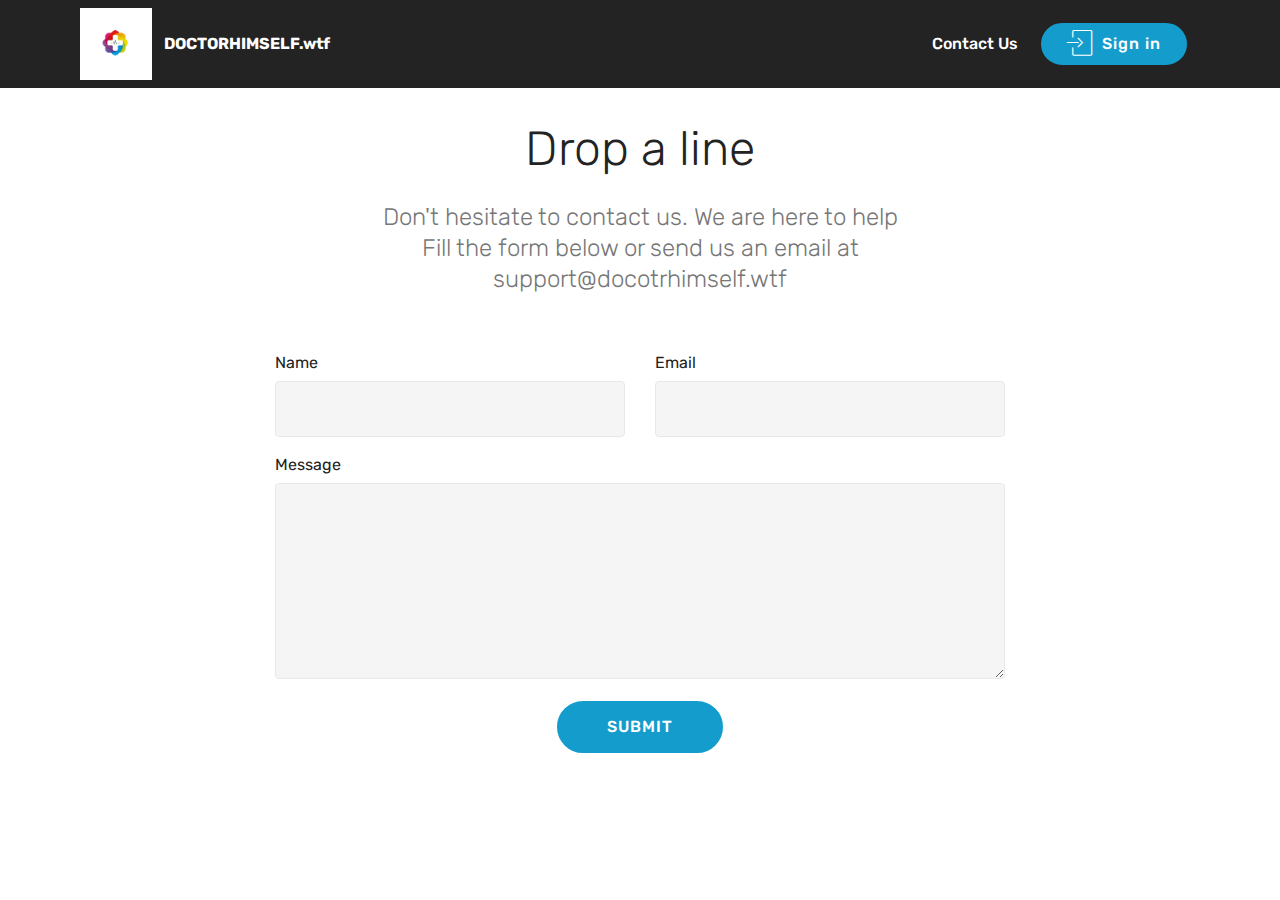
==== contact.html @ db4669ca "upload" ====
<!DOCTYPE html>
<html  >
<head>
  <!-- Site made with Mobirise Website Builder v4.12.3, https://mobirise.com -->
  <meta charset="UTF-8">
  <meta http-equiv="X-UA-Compatible" content="IE=edge">
  <meta name="generator" content="Mobirise v4.12.3, mobirise.com">
  <meta name="viewport" content="width=device-width, initial-scale=1, minimum-scale=1">
  <link rel="shortcut icon" href="assets/images/0.me-logo-188x188.png" type="image/x-icon">
  <meta name="description" content="Web Site Builder Description">
  
  
  <title>Contact</title>
  <link rel="stylesheet" href="assets/web/assets/mobirise-icons/mobirise-icons.css">
  <link rel="stylesheet" href="assets/bootstrap/css/bootstrap.min.css">
  <link rel="stylesheet" href="assets/bootstrap/css/bootstrap-grid.min.css">
  <link rel="stylesheet" href="assets/bootstrap/css/bootstrap-reboot.min.css">
  <link rel="stylesheet" href="assets/dropdown/css/style.css">
  <link rel="stylesheet" href="assets/tether/tether.min.css">
  <link rel="stylesheet" href="assets/animatecss/animate.min.css">
  <link rel="stylesheet" href="assets/theme/css/style.css">
  <link rel="preload" as="style" href="assets/mobirise/css/mbr-additional.css"><link rel="stylesheet" href="assets/mobirise/css/mbr-additional.css" type="text/css">
  
  
  
</head>
<body>
  <section class="menu cid-qTkzRZLJNu" once="menu" id="menu1-6">

    

    <nav class="navbar navbar-expand beta-menu navbar-dropdown align-items-center navbar-toggleable-sm">
        <button class="navbar-toggler navbar-toggler-right" type="button" data-toggle="collapse" data-target="#navbarSupportedContent" aria-controls="navbarSupportedContent" aria-expanded="false" aria-label="Toggle navigation">
            <div class="hamburger">
                <span></span>
                <span></span>
                <span></span>
                <span></span>
            </div>
        </button>
        <div class="menu-logo">
            <div class="navbar-brand">
                <span class="navbar-logo">
                    <a href="index.html">
                         <img src="assets/images/0.me-logo-188x188.png" alt="" title="" style="height: 4.5rem;">
                    </a>
                </span>
                <span class="navbar-caption-wrap"><a class="navbar-caption text-white display-4" href="index.html">
                        DOCTORHIMSELF.wtf</a></span>
            </div>
        </div>
        <div class="collapse navbar-collapse" id="navbarSupportedContent">
            <ul class="navbar-nav nav-dropdown" data-app-modern-menu="true"><li class="nav-item">
                    <a class="nav-link link text-white display-4" href="contact.html" target="_blank">Contact Us</a>
                </li></ul>
            <div class="navbar-buttons mbr-section-btn"><a class="btn btn-sm btn-primary display-7" href="http://mail.doctorhimself.wtf" target="_blank"><span class="mbri-login mbr-iconfont mbr-iconfont-btn"></span>Sign in</a></div>
        </div>
    </nav>
</section>

<section class="engine"><a href="https://mobirise.info/r">free bootstrap templates</a></section><section class="mbr-section form1 cid-rfLN5MTn4x" id="form1-7">

    

    
    <div class="container">
        <div class="row justify-content-center">
            <div class="title col-12 col-lg-8">
                <h2 class="mbr-section-title align-center pb-3 mbr-fonts-style display-2">
                    Drop a line</h2>
                <h3 class="mbr-section-subtitle align-center mbr-light pb-3 mbr-fonts-style display-5">
                    Don't hesitate to contact us. We are here to help<br>Fill the form below or send us an email at support@docotrhimself.wtf</h3>
            </div>
        </div>
    </div>
    <div class="container">
        <div class="row justify-content-center">
            <div class="media-container-column col-lg-8" data-form-type="formoid">
                    <div data-form-alert="" hidden="">Your response has been submitted! We will get back to you as soon as possible. Have a great day!</div>
            
                    <form class="mbr-form" action="https://mobirise.com/" method="post" data-form-title="Mobirise Form"><input type="hidden" name="email" data-form-email="true" value="SxWCDP7kG/pnO0+tpT8p3TmHRAelnTK51ZdAbaih7gwpYfBdh/krs+leaK36vwEU6oJsCHlXmWkEyI6C4HdfKXVBhu6JH/6H2hQd+N/5J4PezQnF7KR+9cIFzoQDZ+JB">
                        <div class="row row-sm-offset">
                            <div class="col-md-4 multi-horizontal" data-for="name">
                                <div class="form-group">
                                    <label class="form-control-label mbr-fonts-style display-7" for="name-form1-7">Name</label>
                                    <input type="text" class="form-control" name="name" data-form-field="Name" required="" id="name-form1-7">
                                </div>
                            </div>
                            <div class="col-md-4 multi-horizontal" data-for="email">
                                <div class="form-group">
                                    <label class="form-control-label mbr-fonts-style display-7" for="email-form1-7">Email</label>
                                    <input type="email" class="form-control" name="email" data-form-field="Email" required="" id="email-form1-7">
                                </div>
                            </div>
                            
                        </div>
                        <div class="form-group" data-for="message">
                            <label class="form-control-label mbr-fonts-style display-7" for="message-form1-7">Message</label>
                            <textarea type="text" class="form-control" name="message" rows="7" data-form-field="Message" id="message-form1-7"></textarea>
                        </div>
            
                        <span class="input-group-btn"><button href="" type="submit" class="btn btn-primary btn-form display-4">SUBMIT</button></span>
                    </form>
            </div>
        </div>
    </div>
</section>


  <script src="assets/web/assets/jquery/jquery.min.js"></script>
  <script src="assets/popper/popper.min.js"></script>
  <script src="assets/bootstrap/js/bootstrap.min.js"></script>
  <script src="assets/dropdown/js/nav-dropdown.js"></script>
  <script src="assets/dropdown/js/navbar-dropdown.js"></script>
  <script src="assets/smoothscroll/smooth-scroll.js"></script>
  <script src="assets/tether/tether.min.js"></script>
  <script src="assets/touchswipe/jquery.touch-swipe.min.js"></script>
  <script src="assets/viewportchecker/jquery.viewportchecker.js"></script>
  <script src="assets/theme/js/script.js"></script>
  <script src="assets/formoid/formoid.min.js"></script>
  
  
 <div id="scrollToTop" class="scrollToTop mbr-arrow-up"><a style="text-align: center;"><i class="mbr-arrow-up-icon mbr-arrow-up-icon-cm cm-icon cm-icon-smallarrow-up"></i></a></div>
    <input name="animation" type="hidden">
  </body>
</html>
---- assets/web/assets/mobirise-icons/mobirise-icons.css ----
@font-face {
  font-family: 'MobiriseIcons';
  src:  url('mobirise-icons.eot?spat4u');
  src:  url('mobirise-icons.eot?spat4u#iefix') format('embedded-opentype'),
    url('mobirise-icons.ttf?spat4u') format('truetype'),
    url('mobirise-icons.woff?spat4u') format('woff'),
    url('mobirise-icons.svg?spat4u#MobiriseIcons') format('svg');
  font-weight: normal;
  font-style: normal;
  font-display: swap;
}

[class^="mbri-"], [class*=" mbri-"] {
  /* use !important to prevent issues with browser extensions that change fonts */
  font-family: MobiriseIcons !important;
  speak: none;
  font-style: normal;
  font-weight: normal;
  font-variant: normal;
  text-transform: none;
  line-height: 1;

  /* Better Font Rendering =========== */
  -webkit-font-smoothing: antialiased;
  -moz-osx-font-smoothing: grayscale;
}

.mbri-add-submenu:before {
  content: "\e900";
}
.mbri-alert:before {
  content: "\e901";
}
.mbri-align-center:before {
  content: "\e902";
}
.mbri-align-justify:before {
  content: "\e903";
}
.mbri-align-left:before {
  content: "\e904";
}
.mbri-align-right:before {
  content: "\e905";
}
.mbri-android:before {
  content: "\e906";
}
.mbri-apple:before {
  content: "\e907";
}
.mbri-arrow-down:before {
  content: "\e908";
}
.mbri-arrow-next:before {
  content: "\e909";
}
.mbri-arrow-prev:before {
  content: "\e90a";
}
.mbri-arrow-up:before {
  content: "\e90b";
}
.mbri-bold:before {
  content: "\e90c";
}
.mbri-bookmark:before {
  content: "\e90d";
}
.mbri-bootstrap:before {
  content: "\e90e";
}
.mbri-briefcase:before {
  content: "\e90f";
}
.mbri-browse:before {
  content: "\e910";
}
.mbri-bulleted-list:before {
  content: "\e911";
}
.mbri-calendar:before {
  content: "\e912";
}
.mbri-camera:before {
  content: "\e913";
}
.mbri-cart-add:before {
  content: "\e914";
}
.mbri-cart-full:before {
  content: "\e915";
}
.mbri-cash:before {
  content: "\e916";
}
.mbri-change-style:before {
  content: "\e917";
}
.mbri-chat:before {
  content: "\e918";
}
.mbri-clock:before {
  content: "\e919";
}
.mbri-close:before {
  content: "\e91a";
}
.mbri-cloud:before {
  content: "\e91b";
}
.mbri-code:before {
  content: "\e91c";
}
.mbri-contact-form:before {
  content: "\e91d";
}
.mbri-credit-card:before {
  content: "\e91e";
}
.mbri-cursor-click:before {
  content: "\e91f";
}
.mbri-cust-feedback:before {
  content: "\e920";
}
.mbri-database:before {
  content: "\e921";
}
.mbri-delivery:before {
  content: "\e922";
}
.mbri-desktop:before {
  content: "\e923";
}
.mbri-devices:before {
  content: "\e924";
}
.mbri-down:before {
  content: "\e925";
}
.mbri-download:before {
  content: "\e989";
}
.mbri-drag-n-drop:before {
  content: "\e927";
}
.mbri-drag-n-drop2:before {
  content: "\e928";
}
.mbri-edit:before {
  content: "\e929";
}
.mbri-edit2:before {
  content: "\e92a";
}
.mbri-error:before {
  content: "\e92b";
}
.mbri-extension:before {
  content: "\e92c";
}
.mbri-features:before {
  content: "\e92d";
}
.mbri-file:before {
  content: "\e92e";
}
.mbri-flag:before {
  content: "\e92f";
}
.mbri-folder:before {
  content: "\e930";
}
.mbri-gift:before {
  content: "\e931";
}
.mbri-github:before {
  content: "\e932";
}
.mbri-globe:before {
  content: "\e933";
}
.mbri-globe-2:before {
  content: "\e934";
}
.mbri-growing-chart:before {
  content: "\e935";
}
.mbri-hearth:before {
  content: "\e936";
}
.mbri-help:before {
  content: "\e937";
}
.mbri-home:before {
  content: "\e938";
}
.mbri-hot-cup:before {
  content: "\e939";
}
.mbri-idea:before {
  content: "\e93a";
}
.mbri-image-gallery:before {
  content: "\e93b";
}
.mbri-image-slider:before {
  content: "\e93c";
}
.mbri-info:before {
  content: "\e93d";
}
.mbri-italic:before {
  content: "\e93e";
}
.mbri-key:before {
  content: "\e93f";
}
.mbri-laptop:before {
  content: "\e940";
}
.mbri-layers:before {
  content: "\e941";
}
.mbri-left-right:before {
  content: "\e942";
}
.mbri-left:before {
  content: "\e943";
}
.mbri-letter:before {
  content: "\e944";
}
.mbri-like:before {
  content: "\e945";
}
.mbri-link:before {
  content: "\e946";
}
.mbri-lock:before {
  content: "\e947";
}
.mbri-login:before {
  content: "\e948";
}
.mbri-logout:before {
  content: "\e949";
}
.mbri-magic-stick:before {
  content: "\e94a";
}
.mbri-map-pin:before {
  content: "\e94b";
}
.mbri-menu:before {
  content: "\e94c";
}
.mbri-mobile:before {
  content: "\e94d";
}
.mbri-mobile2:before {
  content: "\e94e";
}
.mbri-mobirise:before {
  content: "\e94f";
}
.mbri-more-horizontal:before {
  content: "\e950";
}
.mbri-more-vertical:before {
  content: "\e951";
}
.mbri-music:before {
  content: "\e952";
}
.mbri-new-file:before {
  content: "\e953";
}
.mbri-numbered-list:before {
  content: "\e954";
}
.mbri-opened-folder:before {
  content: "\e955";
}
.mbri-pages:before {
  content: "\e956";
}
.mbri-paper-plane:before {
  content: "\e957";
}
.mbri-paperclip:before {
  content: "\e958";
}
.mbri-photo:before {
  content: "\e959";
}
.mbri-photos:before {
  content: "\e95a";
}
.mbri-pin:before {
  content: "\e95b";
}
.mbri-play:before {
  content: "\e95c";
}
.mbri-plus:before {
  content: "\e95d";
}
.mbri-preview:before {
  content: "\e95e";
}
.mbri-print:before {
  content: "\e95f";
}
.mbri-protect:before {
  content: "\e960";
}
.mbri-question:before {
  content: "\e961";
}
.mbri-quote-left:before {
  content: "\e962";
}
.mbri-quote-right:before {
  content: "\e963";
}
.mbri-refresh:before {
  content: "\e964";
}
.mbri-responsive:before {
  content: "\e965";
}
.mbri-right:before {
  content: "\e966";
}
.mbri-rocket:before {
  content: "\e967";
}
.mbri-sad-face:before {
  content: "\e968";
}
.mbri-sale:before {
  content: "\e969";
}
.mbri-save:before {
  content: "\e96a";
}
.mbri-search:before {
  content: "\e96b";
}
.mbri-setting:before {
  content: "\e96c";
}
.mbri-setting2:before {
  content: "\e96d";
}
.mbri-setting3:before {
  content: "\e96e";
}
.mbri-share:before {
  content: "\e96f";
}
.mbri-shopping-bag:before {
  content: "\e970";
}
.mbri-shopping-basket:before {
  content: "\e971";
}
.mbri-shopping-cart:before {
  content: "\e972";
}
.mbri-sites:before {
  content: "\e973";
}
.mbri-smile-face:before {
  content: "\e974";
}
.mbri-speed:before {
  content: "\e975";
}
.mbri-star:before {
  content: "\e976";
}
.mbri-success:before {
  content: "\e977";
}
.mbri-sun:before {
  content: "\e978";
}
.mbri-sun2:before {
  content: "\e979";
}
.mbri-tablet:before {
  content: "\e97a";
}
.mbri-tablet-vertical:before {
  content: "\e97b";
}
.mbri-target:before {
  content: "\e97c";
}
.mbri-timer:before {
  content: "\e97d";
}
.mbri-to-ftp:before {
  content: "\e97e";
}
.mbri-to-local-drive:before {
  content: "\e97f";
}
.mbri-touch-swipe:before {
  content: "\e980";
}
.mbri-touch:before {
  content: "\e981";
}
.mbri-trash:before {
  content: "\e982";
}
.mbri-underline:before {
  content: "\e983";
}
.mbri-unlink:before {
  content: "\e984";
}
.mbri-unlock:before {
  content: "\e985";
}
.mbri-up-down:before {
  content: "\e986";
}
.mbri-up:before {
  content: "\e987";
}
.mbri-update:before {
  content: "\e988";
}
.mbri-upload:before {
 content: "\e926"; 
}
.mbri-user:before {
  content: "\e98a";
}
.mbri-user2:before {
  content: "\e98b";
}
.mbri-users:before {
  content: "\e98c";
}
.mbri-video:before {
  content: "\e98d";
}
.mbri-video-play:before {
  content: "\e98e";
}
.mbri-watch:before {
  content: "\e98f";
}
.mbri-website-theme:before {
  content: "\e990";
}
.mbri-wifi:before {
  content: "\e991";
}
.mbri-windows:before {
  content: "\e992";
}
.mbri-zoom-out:before {
  content: "\e993";
}
.mbri-redo:before {
  content: "\e994";
}
.mbri-undo:before {
  content: "\e995";
}
---- assets/dropdown/css/style.css ----
.navbar-dropdown {
  left: 0;
  padding: 0;
  position: absolute;
  right: 0;
  top: 0;
  transition: all 0.45s ease;
  z-index: 1030;
  background: #282828; }
  .navbar-dropdown .navbar-logo {
    margin-right: 0.8rem;
    transition: margin 0.3s ease-in-out;
    vertical-align: middle; }
    .navbar-dropdown .navbar-logo img {
      height: 3.125rem;
      transition: all 0.3s ease-in-out; }
    .navbar-dropdown .navbar-logo.mbr-iconfont {
      font-size: 3.125rem;
      line-height: 3.125rem; }
  .navbar-dropdown .navbar-caption {
    font-weight: 700;
    white-space: normal;
    vertical-align: -4px;
    line-height: 3.125rem !important; }
    .navbar-dropdown .navbar-caption, .navbar-dropdown .navbar-caption:hover {
      color: inherit;
      text-decoration: none; }
  .navbar-dropdown .mbr-iconfont + .navbar-caption {
    vertical-align: -1px; }
  .navbar-dropdown.navbar-fixed-top {
    position: fixed; }
  .navbar-dropdown .navbar-brand span {
    vertical-align: -4px; }
  .navbar-dropdown.bg-color.transparent {
    background: none; }
  .navbar-dropdown.navbar-short .navbar-brand {
    padding: 0.625rem 0; }
    .navbar-dropdown.navbar-short .navbar-brand span {
      vertical-align: -1px; }
  .navbar-dropdown.navbar-short .navbar-caption {
    line-height: 2.375rem !important;
    vertical-align: -2px; }
  .navbar-dropdown.navbar-short .navbar-logo {
    margin-right: 0.5rem; }
    .navbar-dropdown.navbar-short .navbar-logo img {
      height: 2.375rem; }
    .navbar-dropdown.navbar-short .navbar-logo.mbr-iconfont {
      font-size: 2.375rem;
      line-height: 2.375rem; }
  .navbar-dropdown.navbar-short .mbr-table-cell {
    height: 3.625rem; }
  .navbar-dropdown .navbar-close {
    left: 0.6875rem;
    position: fixed;
    top: 0.75rem;
    z-index: 1000; }
  .navbar-dropdown .hamburger-icon {
    content: "";
    display: inline-block;
    vertical-align: middle;
    width: 16px;
    -webkit-box-shadow: 0 -6px 0 1px #282828,0 0 0 1px #282828,0 6px 0 1px #282828;
    -moz-box-shadow: 0 -6px 0 1px #282828,0 0 0 1px #282828,0 6px 0 1px #282828;
    box-shadow: 0 -6px 0 1px #282828,0 0 0 1px #282828,0 6px 0 1px #282828; }

.dropdown-menu .dropdown-toggle[data-toggle="dropdown-submenu"]::after {
  border-bottom: 0.35em solid transparent;
  border-left: 0.35em solid;
  border-right: 0;
  border-top: 0.35em solid transparent;
  margin-left: 0.3rem; }

.dropdown-menu .dropdown-item:focus {
  outline: 0; }

.nav-dropdown {
  font-size: 0.75rem;
  font-weight: 500;
  height: auto !important; }
  .nav-dropdown .nav-btn {
    padding-left: 1rem; }
  .nav-dropdown .link {
    margin: .667em 1.667em;
    font-weight: 500;
    padding: 0;
    transition: color .2s ease-in-out; }
    .nav-dropdown .link.dropdown-toggle {
      margin-right: 2.583em; }
      .nav-dropdown .link.dropdown-toggle::after {
        margin-left: .25rem;
        border-top: 0.35em solid;
        border-right: 0.35em solid transparent;
        border-left: 0.35em solid transparent;
        border-bottom: 0; }
      .nav-dropdown .link.dropdown-toggle[aria-expanded="true"] {
        margin: 0;
        padding: 0.667em 3.263em  0.667em 1.667em; }
  .nav-dropdown .link::after,
  .nav-dropdown .dropdown-item::after {
    color: inherit; }
  .nav-dropdown .btn {
    font-size: 0.75rem;
    font-weight: 700;
    letter-spacing: 0;
    margin-bottom: 0;
    padding-left: 1.25rem;
    padding-right: 1.25rem; }
  .nav-dropdown .dropdown-menu {
    border-radius: 0;
    border: 0;
    left: 0;
    margin: 0;
    padding-bottom: 1.25rem;
    padding-top: 1.25rem;
    position: relative; }
  .nav-dropdown .dropdown-submenu {
    margin-left: 0.125rem;
    top: 0; }
  .nav-dropdown .dropdown-item {
    font-weight: 500;
    line-height: 2;
    padding: 0.3846em 4.615em 0.3846em 1.5385em;
    position: relative;
    transition: color .2s ease-in-out, background-color .2s ease-in-out; }
    .nav-dropdown .dropdown-item::after {
      margin-top: -0.3077em;
      position: absolute;
      right: 1.1538em;
      top: 50%; }
    .nav-dropdown .dropdown-item:focus, .nav-dropdown .dropdown-item:hover {
      background: none; }

@media (max-width: 767px) {
  .nav-dropdown.navbar-toggleable-sm {
    bottom: 0;
    display: none;
    left: 0;
    overflow-x: hidden;
    position: fixed;
    top: 0;
    transform: translateX(-100%);
    -ms-transform: translateX(-100%);
    -webkit-transform: translateX(-100%);
    width: 18.75rem;
    z-index: 999; } }
.nav-dropdown.navbar-toggleable-xl {
  bottom: 0;
  display: none;
  left: 0;
  overflow-x: hidden;
  position: fixed;
  top: 0;
  transform: translateX(-100%);
  -ms-transform: translateX(-100%);
  -webkit-transform: translateX(-100%);
  width: 18.75rem;
  z-index: 999; }

.nav-dropdown-sm {
  display: block !important;
  overflow-x: hidden;
  overflow: auto;
  padding-top: 3.875rem; }
  .nav-dropdown-sm::after {
    content: "";
    display: block;
    height: 3rem;
    width: 100%; }
  .nav-dropdown-sm.collapse.in ~ .navbar-close {
    display: block !important; }
  .nav-dropdown-sm.collapsing, .nav-dropdown-sm.collapse.in {
    transform: translateX(0);
    -ms-transform: translateX(0);
    -webkit-transform: translateX(0);
    transition: all 0.25s ease-out;
    -webkit-transition: all 0.25s ease-out;
    background: #282828; }
  .nav-dropdown-sm.collapsing[aria-expanded="false"] {
    transform: translateX(-100%);
    -ms-transform: translateX(-100%);
    -webkit-transform: translateX(-100%); }
  .nav-dropdown-sm .nav-item {
    display: block;
    margin-left: 0 !important;
    padding-left: 0; }
  .nav-dropdown-sm .link,
  .nav-dropdown-sm .dropdown-item {
    border-top: 1px dotted rgba(255, 255, 255, 0.1);
    font-size: 0.8125rem;
    line-height: 1.6;
    margin: 0 !important;
    padding: 0.875rem 2.4rem 0.875rem 1.5625rem !important;
    position: relative;
    white-space: normal; }
    .nav-dropdown-sm .link:focus, .nav-dropdown-sm .link:hover,
    .nav-dropdown-sm .dropdown-item:focus,
    .nav-dropdown-sm .dropdown-item:hover {
      background: rgba(0, 0, 0, 0.2) !important;
      color: #c0a375; }
  .nav-dropdown-sm .nav-btn {
    position: relative;
    padding: 1.5625rem 1.5625rem 0 1.5625rem; }
    .nav-dropdown-sm .nav-btn::before {
      border-top: 1px dotted rgba(255, 255, 255, 0.1);
      content: "";
      left: 0;
      position: absolute;
      top: 0;
      width: 100%; }
    .nav-dropdown-sm .nav-btn + .nav-btn {
      padding-top: 0.625rem; }
      .nav-dropdown-sm .nav-btn + .nav-btn::before {
        display: none; }
  .nav-dropdown-sm .btn {
    padding: 0.625rem 0; }
  .nav-dropdown-sm .dropdown-toggle[data-toggle="dropdown-submenu"]::after {
    margin-left: .25rem;
    border-top: 0.35em solid;
    border-right: 0.35em solid transparent;
    border-left: 0.35em solid transparent;
    border-bottom: 0; }
  .nav-dropdown-sm .dropdown-toggle[data-toggle="dropdown-submenu"][aria-expanded="true"]::after {
    border-top: 0;
    border-right: 0.35em solid transparent;
    border-left: 0.35em solid transparent;
    border-bottom: 0.35em solid; }
  .nav-dropdown-sm .dropdown-menu {
    margin: 0;
    padding: 0;
    position: relative;
    top: 0;
    left: 0;
    width: 100%;
    border: 0;
    float: none;
    border-radius: 0;
    background: none; }
  .nav-dropdown-sm .dropdown-submenu {
    left: 100%;
    margin-left: 0.125rem;
    margin-top: -1.25rem;
    top: 0; }

.navbar-toggleable-sm .nav-dropdown .dropdown-menu {
  position: absolute; }

.navbar-toggleable-sm .nav-dropdown .dropdown-submenu {
  left: 100%;
  margin-left: 0.125rem;
  margin-top: -1.25rem;
  top: 0; }

.navbar-toggleable-sm.opened .nav-dropdown .dropdown-menu {
  position: relative; }

.navbar-toggleable-sm.opened .nav-dropdown .dropdown-submenu {
  left: 0;
  margin-left: 00rem;
  margin-top: 0rem;
  top: 0; }

.is-builder .nav-dropdown.collapsing {
  transition: none !important; }

/*# sourceMappingURL=style.css.map */
---- assets/theme/css/style.css ----
@charset "UTF-8";
/*!
 * Mobirise v4 theme (https://mobirise.com/)
 * Copyright 2017 Mobirise
 */
section {
  background-color: #eeeeee;
}

body {
  font-style: normal;
  line-height: 1.5;
}

section,
.container,
.container-fluid {
  position: relative;
  word-wrap: break-word;
}

a.mbr-iconfont:hover {
  text-decoration: none;
}

.article .lead p,
.article .lead ul,
.article .lead ol,
.article .lead pre,
.article .lead blockquote {
  margin-bottom: 0;
}

ul,
ol,
pre,
blockquote {
  margin-bottom: 2.3125rem;
}

pre {
  background: #f4f4f4;
  padding: 10px 24px;
  white-space: pre-wrap;
}

.inactive {
  -webkit-user-select: none;
  -moz-user-select: none;
  -ms-user-select: none;
  user-select: none;
  pointer-events: none;
  -webkit-user-drag: none;
  user-drag: none;
}

.mbr-section__comments .row {
  justify-content: center;
  -webkit-justify-content: center;
}

a {
  font-style: normal;
  font-weight: 400;
  cursor: pointer;
}
a, a:hover {
  text-decoration: none;
}

figure {
  margin-bottom: 0;
}

body {
  color: #232323;
}

h1,
h2,
h3,
h4,
h5,
h6,
.h1,
.h2,
.h3,
.h4,
.h5,
.h6,
.display-1,
.display-2,
.display-3,
.display-4 {
  line-height: 1;
  word-break: break-word;
  word-wrap: break-word;
}

.mbr-section-title {
  font-style: normal;
  line-height: 1.2;
}

.mbr-section-subtitle {
  line-height: 1.3;
}

.mbr-text {
  font-style: normal;
  line-height: 1.6;
}

b,
strong {
  font-weight: bold;
}

blockquote {
  padding: 10px 0 10px 20px;
  position: relative;
  border-left: 2px solid;
  border-color: #ff3366;
}

input:-webkit-autofill, input:-webkit-autofill:hover, input:-webkit-autofill:focus, input:-webkit-autofill:active {
  transition-delay: 9999s;
  transition-property: background-color, color;
}

textarea[type=hidden] {
  display: none;
}

body {
  position: relative;
}

section {
  background-position: 50% 50%;
  background-repeat: no-repeat;
  background-size: cover;
}
section .mbr-background-video,
section .mbr-background-video-preview {
  position: absolute;
  bottom: 0;
  left: 0;
  right: 0;
  top: 0;
}

.hidden {
  visibility: hidden;
}

.mbr-z-index20 {
  z-index: 20;
}

/*! Base colors */
.mbr-white {
  color: #ffffff;
}

.mbr-black {
  color: #000000;
}

.mbr-bg-white {
  background-color: #ffffff;
}

.mbr-bg-black {
  background-color: #000000;
}

/*! Text-aligns */
.align-left {
  text-align: left;
}

.align-center {
  text-align: center;
}

.align-right {
  text-align: right;
}

@media (max-width: 767px) {
  .align-left,
.align-center,
.align-right,
.mbr-section-btn,
.mbr-section-title {
    text-align: center;
  }
}
/*! Font-weight  */
.mbr-light {
  font-weight: 300;
}

.mbr-regular {
  font-weight: 400;
}

.mbr-semibold {
  font-weight: 500;
}

.mbr-bold {
  font-weight: 700;
}

/*! Media  */
.media-size-item {
  -webkit-flex: 1 1 auto;
  -moz-flex: 1 1 auto;
  -ms-flex: 1 1 auto;
  -o-flex: 1 1 auto;
  flex: 1 1 auto;
}

.media-content {
  -webkit-flex-basis: 100%;
  flex-basis: 100%;
}

.media-container-row {
  display: -ms-flexbox;
  display: -webkit-flex;
  display: flex;
  -webkit-flex-direction: row;
  -ms-flex-direction: row;
  flex-direction: row;
  -webkit-flex-wrap: wrap;
  -ms-flex-wrap: wrap;
  flex-wrap: wrap;
  -webkit-justify-content: center;
  -ms-flex-pack: center;
  justify-content: center;
  -webkit-align-content: center;
  -ms-flex-line-pack: center;
  align-content: center;
  -webkit-align-items: start;
  -ms-flex-align: start;
  align-items: start;
}
.media-container-row .media-size-item {
  width: 400px;
}

.media-container-column {
  display: -ms-flexbox;
  display: -webkit-flex;
  display: flex;
  -webkit-flex-direction: column;
  -ms-flex-direction: column;
  flex-direction: column;
  -webkit-flex-wrap: wrap;
  -ms-flex-wrap: wrap;
  flex-wrap: wrap;
  -webkit-justify-content: center;
  -ms-flex-pack: center;
  justify-content: center;
  -webkit-align-content: center;
  -ms-flex-line-pack: center;
  align-content: center;
  -webkit-align-items: stretch;
  -ms-flex-align: stretch;
  align-items: stretch;
}
.media-container-column > * {
  width: 100%;
}

@media (min-width: 992px) {
  .media-container-row {
    -webkit-flex-wrap: nowrap;
    -ms-flex-wrap: nowrap;
    flex-wrap: nowrap;
  }
}
figure {
  overflow: hidden;
}

figure[mbr-media-size] {
  transition: width 0.1s;
}

.mbr-figure img,
.mbr-figure iframe {
  display: block;
  width: 100%;
}

.card {
  background-color: transparent;
  border: none;
}

.card-box {
  width: 100%;
}

.card-img {
  text-align: center;
  flex-shrink: 0;
  -webkit-flex-shrink: 0;
}

.media {
  max-width: 100%;
  margin: 0 auto;
}

.mbr-figure {
  -ms-flex-item-align: center;
  -ms-grid-row-align: center;
  -webkit-align-self: center;
  align-self: center;
}

.media-container > div {
  max-width: 100%;
}

.mbr-figure img,
.card-img img {
  width: 100%;
}

@media (max-width: 991px) {
  .media-size-item {
    width: auto !important;
  }

  .media {
    width: auto;
  }

  .mbr-figure {
    width: 100% !important;
  }
}
/*! Buttons */
.btn {
  font-weight: 500;
  border-width: 2px;
  font-style: normal;
  letter-spacing: 1px;
  margin: 0.4rem 0.8rem;
  white-space: normal;
  -webkit-transition: all 0.3s ease-in-out;
  -moz-transition: all 0.3s ease-in-out;
  transition: all 0.3s ease-in-out;
  display: inline-flex;
  align-items: center;
  justify-content: center;
  word-break: break-word;
  -webkit-align-items: center;
  -webkit-justify-content: center;
  display: -webkit-inline-flex;
}

.btn-sm {
  font-weight: 500;
  letter-spacing: 1px;
  -webkit-transition: all 0.3s ease-in-out;
  -moz-transition: all 0.3s ease-in-out;
  transition: all 0.3s ease-in-out;
}

.btn-md {
  font-weight: 500;
  letter-spacing: 1px;
  margin: 0.4rem 0.8rem !important;
  -webkit-transition: all 0.3s ease-in-out;
  -moz-transition: all 0.3s ease-in-out;
  transition: all 0.3s ease-in-out;
}

.btn-lg {
  font-weight: 500;
  letter-spacing: 1px;
  margin: 0.4rem 0.8rem !important;
  -webkit-transition: all 0.3s ease-in-out;
  -moz-transition: all 0.3s ease-in-out;
  transition: all 0.3s ease-in-out;
}

.mbr-section-btn {
  margin-left: -0.25rem;
  margin-right: -0.25rem;
  font-size: 0;
}

nav .mbr-section-btn {
  margin-left: 0rem;
  margin-right: 0rem;
}

.btn-form {
  border-radius: 0;
}
.btn-form:hover {
  cursor: pointer;
}

/*! Btn icon margin */
.btn .mbr-iconfont,
.btn.btn-sm .mbr-iconfont {
  cursor: pointer;
  margin-right: 0.5rem;
}

.btn.btn-md .mbr-iconfont,
.btn.btn-md .mbr-iconfont {
  margin-right: 0.8rem;
}

.mbr-regular {
  font-weight: 400;
}

.mbr-semibold {
  font-weight: 500;
}

.mbr-bold {
  font-weight: 700;
}

[type=submit] {
  -webkit-appearance: none;
}

/*! Full-screen */
.mbr-fullscreen .mbr-overlay {
  min-height: 100vh;
}

.mbr-fullscreen {
  display: flex;
  display: -webkit-flex;
  display: -moz-flex;
  display: -ms-flex;
  display: -o-flex;
  align-items: center;
  -webkit-align-items: center;
  min-height: 100vh;
  padding-top: 3rem;
  padding-bottom: 3rem;
}

/*! Map */
.map {
  height: 25rem;
  position: relative;
}
.map iframe {
  width: 100%;
  height: 100%;
}

.mbr-overlay {
  background-color: #000;
  bottom: 0;
  left: 0;
  opacity: 0.5;
  position: absolute;
  right: 0;
  top: 0;
  z-index: 0;
  pointer-events: none;
}

/* Form */
blockquote {
  font-style: italic;
  padding: 10px 0 10px 20px;
  font-size: 1.09rem;
  position: relative;
  border-width: 3px;
}

.form-control {
  background-color: #f5f5f5;
  box-shadow: none;
  color: #565656;
  line-height: 1.43;
  min-height: 3.5em;
  padding: 1.07em 0.5em;
}
.form-control, .form-control:focus {
  border: 1px solid #e8e8e8;
}
.form-active .form-control:invalid {
  border-color: red;
}

.form-control-label {
  position: relative;
  cursor: pointer;
  margin-bottom: 0.357em;
  padding: 0;
}

.alert {
  color: #ffffff;
  border-radius: 0;
  border: 0;
  font-size: 0.875rem;
  line-height: 1.5;
  margin-bottom: 1.875rem;
  padding: 1.25rem;
  position: relative;
}
.alert.alert-form::after {
  background-color: inherit;
  bottom: -7px;
  content: "";
  display: block;
  height: 14px;
  left: 50%;
  margin-left: -7px;
  position: absolute;
  transform: rotate(45deg);
  width: 14px;
  -webkit-transform: rotate(45deg);
}

.form-asterisk {
  font-family: initial;
  position: absolute;
  top: -2px;
  font-weight: normal;
}

/*! Scroll to top arrow */
#scrollToTop a i:before {
  content: "";
  position: absolute;
  height: 40%;
  top: 25%;
  background: #fff;
  width: 2px;
  left: calc(50% - 1px);
}
#scrollToTop a i:after {
  content: "";
  position: absolute;
  display: block;
  border-top: 2px solid #fff;
  border-right: 2px solid #fff;
  width: 40%;
  height: 40%;
  left: 30%;
  bottom: 30%;
  transform: rotate(135deg);
  -webkit-transform: rotate(135deg);
}

.mbr-arrow-up {
  bottom: 25px;
  right: 90px;
  position: fixed;
  text-align: right;
  z-index: 5000;
  color: #ffffff;
  font-size: 32px;
  transform: rotate(180deg);
  -webkit-transform: rotate(180deg);
}

.mbr-arrow-up a {
  background: rgba(0, 0, 0, 0.2);
  border-radius: 3px;
  color: #fff;
  display: inline-block;
  height: 60px;
  width: 60px;
  outline-style: none !important;
  position: relative;
  text-decoration: none;
  transition: all 0.3s ease-in-out;
  cursor: pointer;
  text-align: center;
}
.mbr-arrow-up a:hover {
  background-color: rgba(0, 0, 0, 0.4);
}
.mbr-arrow-up a i {
  line-height: 60px;
}

.mbr-arrow-up-icon {
  display: block;
  color: #fff;
}

.mbr-arrow-up-icon::before {
  content: "›";
  display: inline-block;
  font-family: serif;
  font-size: 32px;
  line-height: 1;
  font-style: normal;
  position: relative;
  top: 6px;
  left: -4px;
  -webkit-transform: rotate(-90deg);
  transform: rotate(-90deg);
}

/*! Arrow Down */
.mbr-arrow {
  position: absolute;
  bottom: 45px;
  left: 50%;
  width: 60px;
  height: 60px;
  cursor: pointer;
  background-color: rgba(80, 80, 80, 0.5);
  border-radius: 50%;
  -webkit-transform: translateX(-50%);
  transform: translateX(-50%);
}
.mbr-arrow > a {
  display: inline-block;
  text-decoration: none;
  outline-style: none;
  -webkit-animation: arrowdown 1.7s ease-in-out infinite;
  animation: arrowdown 1.7s ease-in-out infinite;
}
.mbr-arrow > a > i {
  position: absolute;
  top: -2px;
  left: 15px;
  font-size: 2rem;
}

@keyframes arrowdown {
  0% {
    transform: translateY(0px);
    -webkit-transform: translateY(0px);
  }
  50% {
    transform: translateY(-5px);
    -webkit-transform: translateY(-5px);
  }
  100% {
    transform: translateY(0px);
    -webkit-transform: translateY(0px);
  }
}
@-webkit-keyframes arrowdown {
  0% {
    transform: translateY(0px);
    -webkit-transform: translateY(0px);
  }
  50% {
    transform: translateY(-5px);
    -webkit-transform: translateY(-5px);
  }
  100% {
    transform: translateY(0px);
    -webkit-transform: translateY(0px);
  }
}
@media (max-width: 500px) {
  .mbr-arrow-up {
    left: 50%;
    right: auto;
    transform: translateX(-50%) rotate(180deg);
    -webkit-transform: translateX(-50%) rotate(180deg);
  }
}
/*Gradients animation*/
@keyframes gradient-animation {
  from {
    background-position: 0% 100%;
    animation-timing-function: ease-in-out;
  }
  to {
    background-position: 100% 0%;
    animation-timing-function: ease-in-out;
  }
}
@-webkit-keyframes gradient-animation {
  from {
    background-position: 0% 100%;
    animation-timing-function: ease-in-out;
  }
  to {
    background-position: 100% 0%;
    animation-timing-function: ease-in-out;
  }
}
.bg-gradient {
  background-size: 200% 200%;
  animation: gradient-animation 5s infinite alternate;
  -webkit-animation: gradient-animation 5s infinite alternate;
}

.menu .navbar-brand {
  display: -webkit-flex;
}
.menu .navbar-brand span {
  display: flex;
  display: -webkit-flex;
}
.menu .navbar-brand .navbar-caption-wrap {
  display: -webkit-flex;
}
.menu .navbar-brand .navbar-logo img {
  display: -webkit-flex;
}
@media (min-width: 768px) and (max-width: 1023px) {
  .menu .navbar-toggleable-sm .navbar-nav {
    display: -webkit-box;
    display: -webkit-flex;
    display: -ms-flexbox;
  }
}
@media (max-width: 1023px) {
  .menu .navbar-collapse {
    max-height: 93.5vh;
  }
  .menu .navbar-collapse.show {
    overflow: auto;
  }
}
@media (min-width: 1024px) {
  .menu .navbar-nav.nav-dropdown {
    display: -webkit-flex;
  }
  .menu .navbar-toggleable-sm .navbar-collapse {
    display: -webkit-flex !important;
  }
  .menu .collapsed .navbar-collapse {
    max-height: 93.5vh;
  }
  .menu .collapsed .navbar-collapse.show {
    overflow: auto;
  }
}
@media (max-width: 767px) {
  .menu .navbar-collapse {
    max-height: 80vh;
  }
}

/* Others*/
.note-check a[data-value=Rubik] {
  font-style: normal;
}

.mbr-arrow a {
  color: #ffffff;
}

@media (max-width: 767px) {
  .mbr-arrow {
    display: none;
  }
}
.navbar {
  display: -webkit-flex;
  -webkit-flex-wrap: wrap;
  -webkit-align-items: center;
  -webkit-justify-content: space-between;
}

.navbar-collapse {
  -webkit-flex-basis: 100%;
  -webkit-flex-grow: 1;
  -webkit-align-items: center;
}

.nav-dropdown .link {
  padding: 0.667em 1.667em !important;
  margin: 0 !important;
}

.nav {
  display: -webkit-flex;
  -webkit-flex-wrap: wrap;
}

.row {
  display: -webkit-flex;
  -webkit-flex-wrap: wrap;
}

.justify-content-center {
  -webkit-justify-content: center;
}

.form-inline {
  display: -webkit-flex;
  -webkit-flex-flow: row wrap;
  -webkit-align-items: center;
}

.card-wrapper {
  -webkit-flex: 1;
}

.carousel-control {
  z-index: 10;
  display: -webkit-flex;
  -webkit-align-items: center;
  -webkit-justify-content: center;
}

.carousel-controls {
  display: -webkit-flex;
}

.media {
  display: -webkit-flex;
}

.form-group:focus {
  outline: none;
}

.jq-selectbox__select {
  padding: 1.07em 0.5em;
  position: absolute;
  top: 0;
  left: 0;
  width: 100%;
}

.jq-selectbox__dropdown {
  position: absolute;
  top: 100%;
  left: 0 !important;
  width: 100% !important;
}

.jq-selectbox__trigger-arrow {
  transform: translateY(-50%);
}

.jq-selectbox li {
  padding: 1.07em 0.5em;
}

input[type=range] {
  padding-left: 0 !important;
  padding-right: 0 !important;
}

.modal-dialog,
.modal-content {
  height: 100%;
}

.modal-dialog .carousel-inner {
  height: calc(100vh - 1.75rem);
}
@media (max-width: 575px) {
  .modal-dialog .carousel-inner {
    height: calc(100vh - 1rem);
  }
}

.carousel-item {
  text-align: center;
}

.carousel-item img {
  margin: auto;
}

.navbar-toggler {
  -webkit-align-self: flex-start;
  -ms-flex-item-align: start;
  align-self: flex-start;
  padding: 0.25rem 0.75rem;
  font-size: 1.25rem;
  line-height: 1;
  background: transparent;
  border: 1px solid transparent;
  -webkit-border-radius: 0.25rem;
  border-radius: 0.25rem;
}

.navbar-toggler:focus,
.navbar-toggler:hover {
  text-decoration: none;
}

.navbar-toggler-icon {
  display: inline-block;
  width: 1.5em;
  height: 1.5em;
  vertical-align: middle;
  content: "";
  background: no-repeat center center;
  -webkit-background-size: 100% 100%;
  -o-background-size: 100% 100%;
  background-size: 100% 100%;
}

.navbar-toggler-left {
  position: absolute;
  left: 1rem;
}

.navbar-toggler-right {
  position: absolute;
  right: 1rem;
}

@media (max-width: 575px) {
  .navbar-toggleable .navbar-nav .dropdown-menu {
    position: static;
    float: none;
  }

  .navbar-toggleable > .container {
    padding-right: 0;
    padding-left: 0;
  }
}
@media (min-width: 576px) {
  .navbar-toggleable {
    -webkit-box-orient: horizontal;
    -webkit-box-direction: normal;
    -webkit-flex-direction: row;
    -ms-flex-direction: row;
    flex-direction: row;
    -webkit-flex-wrap: nowrap;
    -ms-flex-wrap: nowrap;
    flex-wrap: nowrap;
    -webkit-box-align: center;
    -webkit-align-items: center;
    -ms-flex-align: center;
    align-items: center;
  }

  .navbar-toggleable .navbar-nav {
    -webkit-box-orient: horizontal;
    -webkit-box-direction: normal;
    -webkit-flex-direction: row;
    -ms-flex-direction: row;
    flex-direction: row;
  }

  .navbar-toggleable .navbar-nav .nav-link {
    padding-right: 0.5rem;
    padding-left: 0.5rem;
  }

  .navbar-toggleable > .container {
    display: -webkit-box;
    display: -webkit-flex;
    display: -ms-flexbox;
    display: flex;
    -webkit-flex-wrap: nowrap;
    -ms-flex-wrap: nowrap;
    flex-wrap: nowrap;
    -webkit-box-align: center;
    -webkit-align-items: center;
    -ms-flex-align: center;
    align-items: center;
  }

  .navbar-toggleable .navbar-collapse {
    display: -webkit-box !important;
    display: -webkit-flex !important;
    display: -ms-flexbox !important;
    display: flex !important;
    width: 100%;
  }

  .navbar-toggleable .navbar-toggler {
    display: none;
  }
}
@media (max-width: 767px) {
  .navbar-toggleable-sm .navbar-nav .dropdown-menu {
    position: static;
    float: none;
  }

  .navbar-toggleable-sm > .container {
    padding-right: 0;
    padding-left: 0;
  }
}
@media (min-width: 768px) {
  .navbar-toggleable-sm {
    -webkit-box-orient: horizontal;
    -webkit-box-direction: normal;
    -webkit-flex-direction: row;
    -ms-flex-direction: row;
    flex-direction: row;
    -webkit-flex-wrap: nowrap;
    -ms-flex-wrap: nowrap;
    flex-wrap: nowrap;
    -webkit-box-align: center;
    -webkit-align-items: center;
    -ms-flex-align: center;
    align-items: center;
  }

  .navbar-toggleable-sm .navbar-nav {
    -webkit-box-orient: horizontal;
    -webkit-box-direction: normal;
    -webkit-flex-direction: row;
    -ms-flex-direction: row;
    flex-direction: row;
  }

  .navbar-toggleable-sm .navbar-nav .nav-link {
    padding-right: 0.5rem;
    padding-left: 0.5rem;
  }

  .navbar-toggleable-sm > .container {
    display: -webkit-box;
    display: -webkit-flex;
    display: -ms-flexbox;
    display: flex;
    -webkit-flex-wrap: nowrap;
    -ms-flex-wrap: nowrap;
    flex-wrap: nowrap;
    -webkit-box-align: center;
    -webkit-align-items: center;
    -ms-flex-align: center;
    align-items: center;
  }

  .navbar-toggleable-sm .navbar-collapse {
    display: none;
    width: 100%;
  }

  .navbar-toggleable-sm .navbar-toggler {
    display: none;
  }
}
@media (max-width: 1023px) {
  .navbar-toggleable-md .navbar-nav .dropdown-menu {
    position: static;
    float: none;
  }

  .navbar-toggleable-md > .container {
    padding-right: 0;
    padding-left: 0;
  }
}
@media (min-width: 1024px) {
  .navbar-toggleable-md {
    -webkit-box-orient: horizontal;
    -webkit-box-direction: normal;
    -webkit-flex-direction: row;
    -ms-flex-direction: row;
    flex-direction: row;
    -webkit-flex-wrap: nowrap;
    -ms-flex-wrap: nowrap;
    flex-wrap: nowrap;
    -webkit-box-align: center;
    -webkit-align-items: center;
    -ms-flex-align: center;
    align-items: center;
  }

  .navbar-toggleable-md .navbar-nav {
    -webkit-box-orient: horizontal;
    -webkit-box-direction: normal;
    -webkit-flex-direction: row;
    -ms-flex-direction: row;
    flex-direction: row;
  }

  .navbar-toggleable-md .navbar-nav .nav-link {
    padding-right: 0.5rem;
    padding-left: 0.5rem;
  }

  .navbar-toggleable-md > .container {
    display: -webkit-box;
    display: -webkit-flex;
    display: -ms-flexbox;
    display: flex;
    -webkit-flex-wrap: nowrap;
    -ms-flex-wrap: nowrap;
    flex-wrap: nowrap;
    -webkit-box-align: center;
    -webkit-align-items: center;
    -ms-flex-align: center;
    align-items: center;
  }

  .navbar-toggleable-md .navbar-collapse {
    display: -webkit-box !important;
    display: -webkit-flex !important;
    display: -ms-flexbox !important;
    display: flex !important;
    width: 100%;
  }

  .navbar-toggleable-md .navbar-toggler {
    display: none;
  }
}
@media (max-width: 1199px) {
  .navbar-toggleable-lg .navbar-nav .dropdown-menu {
    position: static;
    float: none;
  }

  .navbar-toggleable-lg > .container {
    padding-right: 0;
    padding-left: 0;
  }
}
@media (min-width: 1200px) {
  .navbar-toggleable-lg {
    -webkit-box-orient: horizontal;
    -webkit-box-direction: normal;
    -webkit-flex-direction: row;
    -ms-flex-direction: row;
    flex-direction: row;
    -webkit-flex-wrap: nowrap;
    -ms-flex-wrap: nowrap;
    flex-wrap: nowrap;
    -webkit-box-align: center;
    -webkit-align-items: center;
    -ms-flex-align: center;
    align-items: center;
  }

  .navbar-toggleable-lg .navbar-nav {
    -webkit-box-orient: horizontal;
    -webkit-box-direction: normal;
    -webkit-flex-direction: row;
    -ms-flex-direction: row;
    flex-direction: row;
  }

  .navbar-toggleable-lg .navbar-nav .nav-link {
    padding-right: 0.5rem;
    padding-left: 0.5rem;
  }

  .navbar-toggleable-lg > .container {
    display: -webkit-box;
    display: -webkit-flex;
    display: -ms-flexbox;
    display: flex;
    -webkit-flex-wrap: nowrap;
    -ms-flex-wrap: nowrap;
    flex-wrap: nowrap;
    -webkit-box-align: center;
    -webkit-align-items: center;
    -ms-flex-align: center;
    align-items: center;
  }

  .navbar-toggleable-lg .navbar-collapse {
    display: -webkit-box !important;
    display: -webkit-flex !important;
    display: -ms-flexbox !important;
    display: flex !important;
    width: 100%;
  }

  .navbar-toggleable-lg .navbar-toggler {
    display: none;
  }
}
.navbar-toggleable-xl {
  -webkit-box-orient: horizontal;
  -webkit-box-direction: normal;
  -webkit-flex-direction: row;
  -ms-flex-direction: row;
  flex-direction: row;
  -webkit-flex-wrap: nowrap;
  -ms-flex-wrap: nowrap;
  flex-wrap: nowrap;
  -webkit-box-align: center;
  -webkit-align-items: center;
  -ms-flex-align: center;
  align-items: center;
}

.navbar-toggleable-xl .navbar-nav .dropdown-menu {
  position: static;
  float: none;
}

.navbar-toggleable-xl > .container {
  padding-right: 0;
  padding-left: 0;
}

.navbar-toggleable-xl .navbar-nav {
  -webkit-box-orient: horizontal;
  -webkit-box-direction: normal;
  -webkit-flex-direction: row;
  -ms-flex-direction: row;
  flex-direction: row;
}

.navbar-toggleable-xl .navbar-nav .nav-link {
  padding-right: 0.5rem;
  padding-left: 0.5rem;
}

.navbar-toggleable-xl > .container {
  display: -webkit-box;
  display: -webkit-flex;
  display: -ms-flexbox;
  display: flex;
  -webkit-flex-wrap: nowrap;
  -ms-flex-wrap: nowrap;
  flex-wrap: nowrap;
  -webkit-box-align: center;
  -webkit-align-items: center;
  -ms-flex-align: center;
  align-items: center;
}

.navbar-toggleable-xl .navbar-collapse {
  display: -webkit-box !important;
  display: -webkit-flex !important;
  display: -ms-flexbox !important;
  display: flex !important;
  width: 100%;
}

.navbar-toggleable-xl .navbar-toggler {
  display: none;
}

.card-img {
  width: auto;
}

.menu .navbar.collapsed:not(.beta-menu) {
  flex-direction: column;
  -webkit-flex-direction: column;
}

.carousel-item.active,
.carousel-item-next,
.carousel-item-prev {
  display: -webkit-box;
  display: -webkit-flex;
  display: -ms-flexbox;
  display: flex;
}

.note-air-layout .dropup .dropdown-menu,
.note-air-layout .navbar-fixed-bottom .dropdown .dropdown-menu {
  bottom: initial !important;
}

html,
body {
  height: auto;
  min-height: 100vh;
}

.dropup .dropdown-toggle::after {
  display: none;
}.engine {
	position: absolute;
	text-indent: -2400px;
	text-align: center;
	padding: 0;
	top: 0;
	left: -2400px;
}
---- assets/mobirise/css/mbr-additional.css ----
@import url(https://fonts.googleapis.com/css?family=Rubik:300,300i,400,400i,500,500i,700,700i,900,900i&display=swap);





body {
  font-family: Rubik;
}
.display-1 {
  font-family: 'Rubik', sans-serif;
  font-size: 4.25rem;
  font-display: swap;
}
.display-1 > .mbr-iconfont {
  font-size: 6.8rem;
}
.display-2 {
  font-family: 'Rubik', sans-serif;
  font-size: 3rem;
  font-display: swap;
}
.display-2 > .mbr-iconfont {
  font-size: 4.8rem;
}
.display-4 {
  font-family: 'Rubik', sans-serif;
  font-size: 1rem;
  font-display: swap;
}
.display-4 > .mbr-iconfont {
  font-size: 1.6rem;
}
.display-5 {
  font-family: 'Rubik', sans-serif;
  font-size: 1.5rem;
  font-display: swap;
}
.display-5 > .mbr-iconfont {
  font-size: 2.4rem;
}
.display-7 {
  font-family: 'Rubik', sans-serif;
  font-size: 1rem;
  font-display: swap;
}
.display-7 > .mbr-iconfont {
  font-size: 1.6rem;
}
/* ---- Fluid typography for mobile devices ---- */
/* 1.4 - font scale ratio ( bootstrap == 1.42857 ) */
/* 100vw - current viewport width */
/* (48 - 20)  48 == 48rem == 768px, 20 == 20rem == 320px(minimal supported viewport) */
/* 0.65 - min scale variable, may vary */
@media (max-width: 768px) {
  .display-1 {
    font-size: 3.4rem;
    font-size: calc( 2.1374999999999997rem + (4.25 - 2.1374999999999997) * ((100vw - 20rem) / (48 - 20)));
    line-height: calc( 1.4 * (2.1374999999999997rem + (4.25 - 2.1374999999999997) * ((100vw - 20rem) / (48 - 20))));
  }
  .display-2 {
    font-size: 2.4rem;
    font-size: calc( 1.7rem + (3 - 1.7) * ((100vw - 20rem) / (48 - 20)));
    line-height: calc( 1.4 * (1.7rem + (3 - 1.7) * ((100vw - 20rem) / (48 - 20))));
  }
  .display-4 {
    font-size: 0.8rem;
    font-size: calc( 1rem + (1 - 1) * ((100vw - 20rem) / (48 - 20)));
    line-height: calc( 1.4 * (1rem + (1 - 1) * ((100vw - 20rem) / (48 - 20))));
  }
  .display-5 {
    font-size: 1.2rem;
    font-size: calc( 1.175rem + (1.5 - 1.175) * ((100vw - 20rem) / (48 - 20)));
    line-height: calc( 1.4 * (1.175rem + (1.5 - 1.175) * ((100vw - 20rem) / (48 - 20))));
  }
}
/* Buttons */
.btn {
  padding: 1rem 3rem;
  border-radius: 3px;
}
.btn-sm {
  padding: 0.6rem 1.5rem;
  border-radius: 3px;
}
.btn-md {
  padding: 1rem 3rem;
  border-radius: 3px;
}
.btn-lg {
  padding: 1.2rem 3.2rem;
  border-radius: 3px;
}
.bg-primary {
  background-color: #149dcc !important;
}
.bg-success {
  background-color: #f7ed4a !important;
}
.bg-info {
  background-color: #82786e !important;
}
.bg-warning {
  background-color: #879a9f !important;
}
.bg-danger {
  background-color: #b1a374 !important;
}
.btn-primary,
.btn-primary:active {
  background-color: #149dcc !important;
  border-color: #149dcc !important;
  color: #ffffff !important;
}
.btn-primary:hover,
.btn-primary:focus,
.btn-primary.focus,
.btn-primary.active {
  color: #ffffff !important;
  background-color: #0d6786 !important;
  border-color: #0d6786 !important;
}
.btn-primary.disabled,
.btn-primary:disabled {
  color: #ffffff !important;
  background-color: #0d6786 !important;
  border-color: #0d6786 !important;
}
.btn-secondary,
.btn-secondary:active {
  background-color: #ff3366 !important;
  border-color: #ff3366 !important;
  color: #ffffff !important;
}
.btn-secondary:hover,
.btn-secondary:focus,
.btn-secondary.focus,
.btn-secondary.active {
  color: #ffffff !important;
  background-color: #e50039 !important;
  border-color: #e50039 !important;
}
.btn-secondary.disabled,
.btn-secondary:disabled {
  color: #ffffff !important;
  background-color: #e50039 !important;
  border-color: #e50039 !important;
}
.btn-info,
.btn-info:active {
  background-color: #82786e !important;
  border-color: #82786e !important;
  color: #ffffff !important;
}
.btn-info:hover,
.btn-info:focus,
.btn-info.focus,
.btn-info.active {
  color: #ffffff !important;
  background-color: #59524b !important;
  border-color: #59524b !important;
}
.btn-info.disabled,
.btn-info:disabled {
  color: #ffffff !important;
  background-color: #59524b !important;
  border-color: #59524b !important;
}
.btn-success,
.btn-success:active {
  background-color: #f7ed4a !important;
  border-color: #f7ed4a !important;
  color: #3f3c03 !important;
}
.btn-success:hover,
.btn-success:focus,
.btn-success.focus,
.btn-success.active {
  color: #3f3c03 !important;
  background-color: #eadd0a !important;
  border-color: #eadd0a !important;
}
.btn-success.disabled,
.btn-success:disabled {
  color: #3f3c03 !important;
  background-color: #eadd0a !important;
  border-color: #eadd0a !important;
}
.btn-warning,
.btn-warning:active {
  background-color: #879a9f !important;
  border-color: #879a9f !important;
  color: #ffffff !important;
}
.btn-warning:hover,
.btn-warning:focus,
.btn-warning.focus,
.btn-warning.active {
  color: #ffffff !important;
  background-color: #617479 !important;
  border-color: #617479 !important;
}
.btn-warning.disabled,
.btn-warning:disabled {
  color: #ffffff !important;
  background-color: #617479 !important;
  border-color: #617479 !important;
}
.btn-danger,
.btn-danger:active {
  background-color: #b1a374 !important;
  border-color: #b1a374 !important;
  color: #ffffff !important;
}
.btn-danger:hover,
.btn-danger:focus,
.btn-danger.focus,
.btn-danger.active {
  color: #ffffff !important;
  background-color: #8b7d4e !important;
  border-color: #8b7d4e !important;
}
.btn-danger.disabled,
.btn-danger:disabled {
  color: #ffffff !important;
  background-color: #8b7d4e !important;
  border-color: #8b7d4e !important;
}
.btn-white {
  color: #333333 !important;
}
.btn-white,
.btn-white:active {
  background-color: #ffffff !important;
  border-color: #ffffff !important;
  color: #808080 !important;
}
.btn-white:hover,
.btn-white:focus,
.btn-white.focus,
.btn-white.active {
  color: #808080 !important;
  background-color: #d9d9d9 !important;
  border-color: #d9d9d9 !important;
}
.btn-white.disabled,
.btn-white:disabled {
  color: #808080 !important;
  background-color: #d9d9d9 !important;
  border-color: #d9d9d9 !important;
}
.btn-black,
.btn-black:active {
  background-color: #333333 !important;
  border-color: #333333 !important;
  color: #ffffff !important;
}
.btn-black:hover,
.btn-black:focus,
.btn-black.focus,
.btn-black.active {
  color: #ffffff !important;
  background-color: #0d0d0d !important;
  border-color: #0d0d0d !important;
}
.btn-black.disabled,
.btn-black:disabled {
  color: #ffffff !important;
  background-color: #0d0d0d !important;
  border-color: #0d0d0d !important;
}
.btn-primary-outline,
.btn-primary-outline:active {
  background: none;
  border-color: #0b566f;
  color: #0b566f;
}
.btn-primary-outline:hover,
.btn-primary-outline:focus,
.btn-primary-outline.focus,
.btn-primary-outline.active {
  color: #ffffff;
  background-color: #149dcc;
  border-color: #149dcc;
}
.btn-primary-outline.disabled,
.btn-primary-outline:disabled {
  color: #ffffff !important;
  background-color: #149dcc !important;
  border-color: #149dcc !important;
}
.btn-secondary-outline,
.btn-secondary-outline:active {
  background: none;
  border-color: #cc0033;
  color: #cc0033;
}
.btn-secondary-outline:hover,
.btn-secondary-outline:focus,
.btn-secondary-outline.focus,
.btn-secondary-outline.active {
  color: #ffffff;
  background-color: #ff3366;
  border-color: #ff3366;
}
.btn-secondary-outline.disabled,
.btn-secondary-outline:disabled {
  color: #ffffff !important;
  background-color: #ff3366 !important;
  border-color: #ff3366 !important;
}
.btn-info-outline,
.btn-info-outline:active {
  background: none;
  border-color: #4b453f;
  color: #4b453f;
}
.btn-info-outline:hover,
.btn-info-outline:focus,
.btn-info-outline.focus,
.btn-info-outline.active {
  color: #ffffff;
  background-color: #82786e;
  border-color: #82786e;
}
.btn-info-outline.disabled,
.btn-info-outline:disabled {
  color: #ffffff !important;
  background-color: #82786e !important;
  border-color: #82786e !important;
}
.btn-success-outline,
.btn-success-outline:active {
  background: none;
  border-color: #d2c609;
  color: #d2c609;
}
.btn-success-outline:hover,
.btn-success-outline:focus,
.btn-success-outline.focus,
.btn-success-outline.active {
  color: #3f3c03;
  background-color: #f7ed4a;
  border-color: #f7ed4a;
}
.btn-success-outline.disabled,
.btn-success-outline:disabled {
  color: #3f3c03 !important;
  background-color: #f7ed4a !important;
  border-color: #f7ed4a !important;
}
.btn-warning-outline,
.btn-warning-outline:active {
  background: none;
  border-color: #55666b;
  color: #55666b;
}
.btn-warning-outline:hover,
.btn-warning-outline:focus,
.btn-warning-outline.focus,
.btn-warning-outline.active {
  color: #ffffff;
  background-color: #879a9f;
  border-color: #879a9f;
}
.btn-warning-outline.disabled,
.btn-warning-outline:disabled {
  color: #ffffff !important;
  background-color: #879a9f !important;
  border-color: #879a9f !important;
}
.btn-danger-outline,
.btn-danger-outline:active {
  background: none;
  border-color: #7a6e45;
  color: #7a6e45;
}
.btn-danger-outline:hover,
.btn-danger-outline:focus,
.btn-danger-outline.focus,
.btn-danger-outline.active {
  color: #ffffff;
  background-color: #b1a374;
  border-color: #b1a374;
}
.btn-danger-outline.disabled,
.btn-danger-outline:disabled {
  color: #ffffff !important;
  background-color: #b1a374 !important;
  border-color: #b1a374 !important;
}
.btn-black-outline,
.btn-black-outline:active {
  background: none;
  border-color: #000000;
  color: #000000;
}
.btn-black-outline:hover,
.btn-black-outline:focus,
.btn-black-outline.focus,
.btn-black-outline.active {
  color: #ffffff;
  background-color: #333333;
  border-color: #333333;
}
.btn-black-outline.disabled,
.btn-black-outline:disabled {
  color: #ffffff !important;
  background-color: #333333 !important;
  border-color: #333333 !important;
}
.btn-white-outline,
.btn-white-outline:active,
.btn-white-outline.active {
  background: none;
  border-color: #ffffff;
  color: #ffffff;
}
.btn-white-outline:hover,
.btn-white-outline:focus,
.btn-white-outline.focus {
  color: #333333;
  background-color: #ffffff;
  border-color: #ffffff;
}
.text-primary {
  color: #149dcc !important;
}
.text-secondary {
  color: #ff3366 !important;
}
.text-success {
  color: #f7ed4a !important;
}
.text-info {
  color: #82786e !important;
}
.text-warning {
  color: #879a9f !important;
}
.text-danger {
  color: #b1a374 !important;
}
.text-white {
  color: #ffffff !important;
}
.text-black {
  color: #000000 !important;
}
a.text-primary:hover,
a.text-primary:focus {
  color: #0b566f !important;
}
a.text-secondary:hover,
a.text-secondary:focus {
  color: #cc0033 !important;
}
a.text-success:hover,
a.text-success:focus {
  color: #d2c609 !important;
}
a.text-info:hover,
a.text-info:focus {
  color: #4b453f !important;
}
a.text-warning:hover,
a.text-warning:focus {
  color: #55666b !important;
}
a.text-danger:hover,
a.text-danger:focus {
  color: #7a6e45 !important;
}
a.text-white:hover,
a.text-white:focus {
  color: #b3b3b3 !important;
}
a.text-black:hover,
a.text-black:focus {
  color: #4d4d4d !important;
}
.alert-success {
  background-color: #70c770;
}
.alert-info {
  background-color: #82786e;
}
.alert-warning {
  background-color: #879a9f;
}
.alert-danger {
  background-color: #b1a374;
}
.mbr-section-btn a.btn:not(.btn-form) {
  border-radius: 100px;
}
.mbr-section-btn a.btn:not(.btn-form):hover,
.mbr-section-btn a.btn:not(.btn-form):focus {
  box-shadow: none !important;
}
.mbr-section-btn a.btn:not(.btn-form):hover,
.mbr-section-btn a.btn:not(.btn-form):focus {
  box-shadow: 0 10px 40px 0 rgba(0, 0, 0, 0.2) !important;
  -webkit-box-shadow: 0 10px 40px 0 rgba(0, 0, 0, 0.2) !important;
}
.mbr-gallery-filter li a {
  border-radius: 100px !important;
}
.mbr-gallery-filter li.active .btn {
  background-color: #149dcc;
  border-color: #149dcc;
  color: #ffffff;
}
.mbr-gallery-filter li.active .btn:focus {
  box-shadow: none;
}
.nav-tabs .nav-link {
  border-radius: 100px !important;
}
a,
a:hover {
  color: #149dcc;
}
.mbr-plan-header.bg-primary .mbr-plan-subtitle,
.mbr-plan-header.bg-primary .mbr-plan-price-desc {
  color: #b4e6f8;
}
.mbr-plan-header.bg-success .mbr-plan-subtitle,
.mbr-plan-header.bg-success .mbr-plan-price-desc {
  color: #ffffff;
}
.mbr-plan-header.bg-info .mbr-plan-subtitle,
.mbr-plan-header.bg-info .mbr-plan-price-desc {
  color: #beb8b2;
}
.mbr-plan-header.bg-warning .mbr-plan-subtitle,
.mbr-plan-header.bg-warning .mbr-plan-price-desc {
  color: #ced6d8;
}
.mbr-plan-header.bg-danger .mbr-plan-subtitle,
.mbr-plan-header.bg-danger .mbr-plan-price-desc {
  color: #dfd9c6;
}
/* Scroll to top button*/
#scrollToTop a {
  border-radius: 100px;
}
.form-control {
  font-family: 'Rubik', sans-serif;
  font-size: 1rem;
  font-display: swap;
}
.form-control > .mbr-iconfont {
  font-size: 1.6rem;
}
blockquote {
  border-color: #149dcc;
}
/* Forms */
.mbr-form .btn {
  margin: .4rem 0;
}
.mbr-form .input-group-btn a.btn {
  border-radius: 100px !important;
}
.mbr-form .input-group-btn a.btn:hover {
  box-shadow: 0 10px 40px 0 rgba(0, 0, 0, 0.2);
}
.mbr-form .input-group-btn button[type="submit"] {
  border-radius: 100px !important;
  padding: 1rem 3rem;
}
.mbr-form .input-group-btn button[type="submit"]:hover {
  box-shadow: 0 10px 40px 0 rgba(0, 0, 0, 0.2);
}
.form2 .form-control {
  border-top-left-radius: 100px;
  border-bottom-left-radius: 100px;
}
.form2 .input-group-btn a.btn {
  border-top-left-radius: 0 !important;
  border-bottom-left-radius: 0 !important;
}
.form2 .input-group-btn button[type="submit"] {
  border-top-left-radius: 0 !important;
  border-bottom-left-radius: 0 !important;
}
.form3 input[type="email"] {
  border-radius: 100px !important;
}
@media (max-width: 349px) {
  .form2 input[type="email"] {
    border-radius: 100px !important;
  }
  .form2 .input-group-btn a.btn {
    border-radius: 100px !important;
  }
  .form2 .input-group-btn button[type="submit"] {
    border-radius: 100px !important;
  }
}
@media (max-width: 767px) {
  .btn {
    font-size: .75rem !important;
  }
  .btn .mbr-iconfont {
    font-size: 1rem !important;
  }
}
/* Footer */
.mbr-footer-content li::before,
.mbr-footer .mbr-contacts li::before {
  background: #149dcc;
}
.mbr-footer-content li a:hover,
.mbr-footer .mbr-contacts li a:hover {
  color: #149dcc;
}
.footer3 input[type="email"],
.footer4 input[type="email"] {
  border-radius: 100px !important;
}
.footer3 .input-group-btn a.btn,
.footer4 .input-group-btn a.btn {
  border-radius: 100px !important;
}
.footer3 .input-group-btn button[type="submit"],
.footer4 .input-group-btn button[type="submit"] {
  border-radius: 100px !important;
}
/* Headers*/
.header13 .form-inline input[type="email"],
.header14 .form-inline input[type="email"] {
  border-radius: 100px;
}
.header13 .form-inline input[type="text"],
.header14 .form-inline input[type="text"] {
  border-radius: 100px;
}
.header13 .form-inline input[type="tel"],
.header14 .form-inline input[type="tel"] {
  border-radius: 100px;
}
.header13 .form-inline a.btn,
.header14 .form-inline a.btn {
  border-radius: 100px;
}
.header13 .form-inline button,
.header14 .form-inline button {
  border-radius: 100px !important;
}
@media screen and (-ms-high-contrast: active), (-ms-high-contrast: none) {
  .card-wrapper {
    flex: auto !important;
  }
}
.jq-selectbox li:hover,
.jq-selectbox li.selected {
  background-color: #149dcc;
  color: #ffffff;
}
.jq-selectbox .jq-selectbox__trigger-arrow,
.jq-number__spin.minus:after,
.jq-number__spin.plus:after {
  transition: 0.4s;
  border-top-color: currentColor;
  border-bottom-color: currentColor;
}
.jq-selectbox:hover .jq-selectbox__trigger-arrow,
.jq-number__spin.minus:hover:after,
.jq-number__spin.plus:hover:after {
  border-top-color: #149dcc;
  border-bottom-color: #149dcc;
}
.xdsoft_datetimepicker .xdsoft_calendar td.xdsoft_default,
.xdsoft_datetimepicker .xdsoft_calendar td.xdsoft_current,
.xdsoft_datetimepicker .xdsoft_timepicker .xdsoft_time_box > div > div.xdsoft_current {
  color: #ffffff !important;
  background-color: #149dcc !important;
  box-shadow: none !important;
}
.xdsoft_datetimepicker .xdsoft_calendar td:hover,
.xdsoft_datetimepicker .xdsoft_timepicker .xdsoft_time_box > div > div:hover {
  color: #ffffff !important;
  background: #ff3366 !important;
  box-shadow: none !important;
}
.lazy-bg {
  background-image: none !important;
}
.lazy-placeholder:not(section),
.lazy-none {
  display: block;
  position: relative;
  padding-bottom: 56.25%;
}
iframe.lazy-placeholder,
.lazy-placeholder:after {
  content: '';
  position: absolute;
  width: 100px;
  height: 100px;
  background: transparent no-repeat center;
  background-size: contain;
  top: 50%;
  left: 50%;
  transform: translateX(-50%) translateY(-50%);
  background-image: url("data:image/svg+xml;charset=UTF-8,%3csvg width='32' height='32' viewBox='0 0 64 64' xmlns='http://www.w3.org/2000/svg' stroke='%23149dcc' %3e%3cg fill='none' fill-rule='evenodd'%3e%3cg transform='translate(16 16)' stroke-width='2'%3e%3ccircle stroke-opacity='.5' cx='16' cy='16' r='16'/%3e%3cpath d='M32 16c0-9.94-8.06-16-16-16'%3e%3canimateTransform attributeName='transform' type='rotate' from='0 16 16' to='360 16 16' dur='1s' repeatCount='indefinite'/%3e%3c/path%3e%3c/g%3e%3c/g%3e%3c/svg%3e");
}
section.lazy-placeholder:after {
  opacity: 0.3;
}
.cid-qTkzRZLJNu .navbar {
  padding: .5rem 0;
  background: #232323;
  transition: none;
  min-height: 77px;
}
.cid-qTkzRZLJNu .navbar-dropdown.bg-color.transparent.opened {
  background: #232323;
}
.cid-qTkzRZLJNu a {
  font-style: normal;
}
.cid-qTkzRZLJNu .nav-item span {
  padding-right: 0.4em;
  line-height: 0.5em;
  vertical-align: text-bottom;
  position: relative;
  text-decoration: none;
}
.cid-qTkzRZLJNu .nav-item a {
  display: flex;
  align-items: center;
  justify-content: center;
  padding: 0.7rem 0 !important;
  margin: 0rem .65rem !important;
}
.cid-qTkzRZLJNu .nav-item:focus,
.cid-qTkzRZLJNu .nav-link:focus {
  outline: none;
}
.cid-qTkzRZLJNu .btn {
  padding: 0.4rem 1.5rem;
  display: inline-flex;
  align-items: center;
}
.cid-qTkzRZLJNu .btn .mbr-iconfont {
  font-size: 1.6rem;
}
.cid-qTkzRZLJNu .menu-logo {
  margin-right: auto;
}
.cid-qTkzRZLJNu .menu-logo .navbar-brand {
  display: flex;
  margin-left: 5rem;
  padding: 0;
  transition: padding .2s;
  min-height: 3.8rem;
  align-items: center;
}
.cid-qTkzRZLJNu .menu-logo .navbar-brand .navbar-caption-wrap {
  display: -webkit-flex;
  -webkit-align-items: center;
  align-items: center;
  word-break: break-word;
  min-width: 7rem;
  margin: .3rem 0;
}
.cid-qTkzRZLJNu .menu-logo .navbar-brand .navbar-caption-wrap .navbar-caption {
  line-height: 1.2rem !important;
  padding-right: 2rem;
}
.cid-qTkzRZLJNu .menu-logo .navbar-brand .navbar-logo {
  font-size: 4rem;
  transition: font-size 0.25s;
}
.cid-qTkzRZLJNu .menu-logo .navbar-brand .navbar-logo img {
  display: flex;
}
.cid-qTkzRZLJNu .menu-logo .navbar-brand .navbar-logo .mbr-iconfont {
  transition: font-size 0.25s;
}
.cid-qTkzRZLJNu .navbar-toggleable-sm .navbar-collapse {
  justify-content: flex-end;
  -webkit-justify-content: flex-end;
  padding-right: 5rem;
  width: auto;
}
.cid-qTkzRZLJNu .navbar-toggleable-sm .navbar-collapse .navbar-nav {
  flex-wrap: wrap;
  -webkit-flex-wrap: wrap;
  padding-left: 0;
}
.cid-qTkzRZLJNu .navbar-toggleable-sm .navbar-collapse .navbar-nav .nav-item {
  -webkit-align-self: center;
  align-self: center;
}
.cid-qTkzRZLJNu .navbar-toggleable-sm .navbar-collapse .navbar-buttons {
  padding-left: 0;
  padding-bottom: 0;
}
.cid-qTkzRZLJNu .dropdown .dropdown-menu {
  background: #232323;
  display: none;
  position: absolute;
  min-width: 5rem;
  padding-top: 1.4rem;
  padding-bottom: 1.4rem;
  text-align: left;
}
.cid-qTkzRZLJNu .dropdown .dropdown-menu .dropdown-item {
  width: auto;
  padding: 0.235em 1.5385em 0.235em 1.5385em !important;
}
.cid-qTkzRZLJNu .dropdown .dropdown-menu .dropdown-item::after {
  right: 0.5rem;
}
.cid-qTkzRZLJNu .dropdown .dropdown-menu .dropdown-submenu {
  margin: 0;
}
.cid-qTkzRZLJNu .dropdown.open > .dropdown-menu {
  display: block;
}
.cid-qTkzRZLJNu .navbar-toggleable-sm.opened:after {
  position: absolute;
  width: 100vw;
  height: 100vh;
  content: '';
  background-color: rgba(0, 0, 0, 0.1);
  left: 0;
  bottom: 0;
  transform: translateY(100%);
  -webkit-transform: translateY(100%);
  z-index: 1000;
}
.cid-qTkzRZLJNu .navbar.navbar-short {
  min-height: 60px;
  transition: all .2s;
}
.cid-qTkzRZLJNu .navbar.navbar-short .navbar-toggler-right {
  top: 20px;
}
.cid-qTkzRZLJNu .navbar.navbar-short .navbar-logo a {
  font-size: 2.5rem !important;
  line-height: 2.5rem;
  transition: font-size 0.25s;
}
.cid-qTkzRZLJNu .navbar.navbar-short .navbar-logo a .mbr-iconfont {
  font-size: 2.5rem !important;
}
.cid-qTkzRZLJNu .navbar.navbar-short .navbar-logo a img {
  height: 3rem !important;
}
.cid-qTkzRZLJNu .navbar.navbar-short .navbar-brand {
  min-height: 3rem;
}
.cid-qTkzRZLJNu button.navbar-toggler {
  width: 31px;
  height: 18px;
  cursor: pointer;
  transition: all .2s;
  top: 1.5rem;
  right: 1rem;
}
.cid-qTkzRZLJNu button.navbar-toggler:focus {
  outline: none;
}
.cid-qTkzRZLJNu button.navbar-toggler .hamburger span {
  position: absolute;
  right: 0;
  width: 30px;
  height: 2px;
  border-right: 5px;
  background-color: #c1c1c1;
}
.cid-qTkzRZLJNu button.navbar-toggler .hamburger span:nth-child(1) {
  top: 0;
  transition: all .2s;
}
.cid-qTkzRZLJNu button.navbar-toggler .hamburger span:nth-child(2) {
  top: 8px;
  transition: all .15s;
}
.cid-qTkzRZLJNu button.navbar-toggler .hamburger span:nth-child(3) {
  top: 8px;
  transition: all .15s;
}
.cid-qTkzRZLJNu button.navbar-toggler .hamburger span:nth-child(4) {
  top: 16px;
  transition: all .2s;
}
.cid-qTkzRZLJNu nav.opened .hamburger span:nth-child(1) {
  top: 8px;
  width: 0;
  opacity: 0;
  right: 50%;
  transition: all .2s;
}
.cid-qTkzRZLJNu nav.opened .hamburger span:nth-child(2) {
  -webkit-transform: rotate(45deg);
  transform: rotate(45deg);
  transition: all .25s;
}
.cid-qTkzRZLJNu nav.opened .hamburger span:nth-child(3) {
  -webkit-transform: rotate(-45deg);
  transform: rotate(-45deg);
  transition: all .25s;
}
.cid-qTkzRZLJNu nav.opened .hamburger span:nth-child(4) {
  top: 8px;
  width: 0;
  opacity: 0;
  right: 50%;
  transition: all .2s;
}
.cid-qTkzRZLJNu .collapsed.navbar-expand {
  flex-direction: column;
}
.cid-qTkzRZLJNu .collapsed .btn {
  display: flex;
}
.cid-qTkzRZLJNu .collapsed .navbar-collapse {
  display: none !important;
  padding-right: 0 !important;
}
.cid-qTkzRZLJNu .collapsed .navbar-collapse.collapsing,
.cid-qTkzRZLJNu .collapsed .navbar-collapse.show {
  display: block !important;
}
.cid-qTkzRZLJNu .collapsed .navbar-collapse.collapsing .navbar-nav,
.cid-qTkzRZLJNu .collapsed .navbar-collapse.show .navbar-nav {
  display: block;
  text-align: center;
}
.cid-qTkzRZLJNu .collapsed .navbar-collapse.collapsing .navbar-nav .nav-item,
.cid-qTkzRZLJNu .collapsed .navbar-collapse.show .navbar-nav .nav-item {
  clear: both;
}
.cid-qTkzRZLJNu .collapsed .navbar-collapse.collapsing .navbar-buttons,
.cid-qTkzRZLJNu .collapsed .navbar-collapse.show .navbar-buttons {
  text-align: center;
}
.cid-qTkzRZLJNu .collapsed .navbar-collapse.collapsing .navbar-buttons:last-child,
.cid-qTkzRZLJNu .collapsed .navbar-collapse.show .navbar-buttons:last-child {
  margin-bottom: 1rem;
}
.cid-qTkzRZLJNu .collapsed button.navbar-toggler {
  display: block;
}
.cid-qTkzRZLJNu .collapsed .navbar-brand {
  margin-left: 1rem !important;
}
.cid-qTkzRZLJNu .collapsed .navbar-toggleable-sm {
  flex-direction: column;
  -webkit-flex-direction: column;
}
.cid-qTkzRZLJNu .collapsed .dropdown .dropdown-menu {
  width: 100%;
  text-align: center;
  position: relative;
  opacity: 0;
  display: block;
  height: 0;
  visibility: hidden;
  padding: 0;
  transition-duration: .5s;
  transition-property: opacity,padding,height;
}
.cid-qTkzRZLJNu .collapsed .dropdown.open > .dropdown-menu {
  position: relative;
  opacity: 1;
  height: auto;
  padding: 1.4rem 0;
  visibility: visible;
}
.cid-qTkzRZLJNu .collapsed .dropdown .dropdown-submenu {
  left: 0;
  text-align: center;
  width: 100%;
}
.cid-qTkzRZLJNu .collapsed .dropdown .dropdown-toggle[data-toggle="dropdown-submenu"]::after {
  margin-top: 0;
  position: inherit;
  right: 0;
  top: 50%;
  display: inline-block;
  width: 0;
  height: 0;
  margin-left: .3em;
  vertical-align: middle;
  content: "";
  border-top: .30em solid;
  border-right: .30em solid transparent;
  border-left: .30em solid transparent;
}
@media (max-width: 991px) {
  .cid-qTkzRZLJNu .navbar-expand {
    flex-direction: column;
  }
  .cid-qTkzRZLJNu img {
    height: 3.8rem !important;
  }
  .cid-qTkzRZLJNu .btn {
    display: flex;
  }
  .cid-qTkzRZLJNu button.navbar-toggler {
    display: block;
  }
  .cid-qTkzRZLJNu .navbar-brand {
    margin-left: 1rem !important;
  }
  .cid-qTkzRZLJNu .navbar-toggleable-sm {
    flex-direction: column;
    -webkit-flex-direction: column;
  }
  .cid-qTkzRZLJNu .navbar-collapse {
    display: none !important;
    padding-right: 0 !important;
  }
  .cid-qTkzRZLJNu .navbar-collapse.collapsing,
  .cid-qTkzRZLJNu .navbar-collapse.show {
    display: block !important;
  }
  .cid-qTkzRZLJNu .navbar-collapse.collapsing .navbar-nav,
  .cid-qTkzRZLJNu .navbar-collapse.show .navbar-nav {
    display: block;
    text-align: center;
  }
  .cid-qTkzRZLJNu .navbar-collapse.collapsing .navbar-nav .nav-item,
  .cid-qTkzRZLJNu .navbar-collapse.show .navbar-nav .nav-item {
    clear: both;
  }
  .cid-qTkzRZLJNu .navbar-collapse.collapsing .navbar-buttons,
  .cid-qTkzRZLJNu .navbar-collapse.show .navbar-buttons {
    text-align: center;
  }
  .cid-qTkzRZLJNu .navbar-collapse.collapsing .navbar-buttons:last-child,
  .cid-qTkzRZLJNu .navbar-collapse.show .navbar-buttons:last-child {
    margin-bottom: 1rem;
  }
  .cid-qTkzRZLJNu .dropdown .dropdown-menu {
    width: 100%;
    text-align: center;
    position: relative;
    opacity: 0;
    display: block;
    height: 0;
    visibility: hidden;
    padding: 0;
    transition-duration: .5s;
    transition-property: opacity,padding,height;
  }
  .cid-qTkzRZLJNu .dropdown.open > .dropdown-menu {
    position: relative;
    opacity: 1;
    height: auto;
    padding: 1.4rem 0;
    visibility: visible;
  }
  .cid-qTkzRZLJNu .dropdown .dropdown-submenu {
    left: 0;
    text-align: center;
    width: 100%;
  }
  .cid-qTkzRZLJNu .dropdown .dropdown-toggle[data-toggle="dropdown-submenu"]::after {
    margin-top: 0;
    position: inherit;
    right: 0;
    top: 50%;
    display: inline-block;
    width: 0;
    height: 0;
    margin-left: .3em;
    vertical-align: middle;
    content: "";
    border-top: .30em solid;
    border-right: .30em solid transparent;
    border-left: .30em solid transparent;
  }
}
@media (min-width: 767px) {
  .cid-qTkzRZLJNu .menu-logo {
    flex-shrink: 0;
  }
}
.cid-qTkzRZLJNu .navbar-collapse {
  flex-basis: auto;
}
.cid-qTkzRZLJNu .nav-link:hover,
.cid-qTkzRZLJNu .dropdown-item:hover {
  color: #c1c1c1 !important;
}
.cid-rdVamMQWhx {
  background-image: url("../../../assets/images/mbr-1920x1280.jpg");
}
.cid-rdVamMQWhx .mbr-section-subtitle {
  font-style: italic;
  letter-spacing: 1rem;
}
.cid-rikQk01NhR {
  padding-top: 120px;
  padding-bottom: 60px;
  background-color: #ffffff;
}
.cid-rikQk01NhR .mbr-section-btn > * {
  margin: 0;
}
.cid-rikQk01NhR h4 {
  font-weight: 500;
}
.cid-rikQk01NhR p {
  color: #232323;
}
.cid-rikQk01NhR .aside-content {
  -webkit-flex-basis: 100%;
  flex-basis: 100%;
  display: flex;
  flex-direction: column;
  justify-content: center;
}
.cid-rikQk01NhR .block-content {
  display: -webkit-flex;
  flex-direction: column;
  -webkit-flex-direction: column;
  word-break: break-word;
}
.cid-rikQk01NhR .media {
  margin: initial;
  align-items: center;
  -webkit-align-items: center;
}
.cid-rikQk01NhR .mbr-figure {
  align-self: flex-start;
  -webkit-align-self: flex-start;
  -webkit-flex-shrink: 0;
  flex-shrink: 0;
}
.cid-rikQk01NhR .card-img {
  padding-right: 2rem;
  width: auto;
}
.cid-rikQk01NhR .card-img span {
  font-size: 72px;
  color: #707070;
}
@media (min-width: 992px) {
  .cid-rikQk01NhR .mbr-figure {
    padding-right: 4rem;
  }
}
@media (max-width: 991px) {
  .cid-rikQk01NhR .mbr-figure {
    padding-right: 0;
    padding-bottom: 1rem;
    margin-bottom: 2rem;
  }
}
@media (max-width: 300px) {
  .cid-rikQk01NhR .card-img span {
    font-size: 40px !important;
  }
}
.cid-rikQk01NhR .cost {
  text-decoration: line-through;
  color: #767676;
}
.cid-rikBR1yj4L {
  padding-top: 30px;
  padding-bottom: 30px;
  background-color: #ffffff;
}
.cid-rikBR1yj4L h4 {
  font-weight: 500;
  margin-bottom: 0;
  text-align: left;
}
.cid-rikBR1yj4L p {
  color: #767676;
  text-align: left;
}
.cid-rikBR1yj4L .card-box {
  padding-top: 2rem;
}
.cid-rikBR1yj4L .card-wrapper {
  height: 100%;
}
.cid-rikEPmbLE8 {
  padding-top: 30px;
  padding-bottom: 30px;
  background-color: #ffffff;
}
.cid-rikEPmbLE8 h4 {
  font-weight: 500;
  margin-bottom: 0;
  text-align: left;
}
.cid-rikEPmbLE8 p {
  color: #767676;
  text-align: left;
}
.cid-rikEPmbLE8 .card-box {
  padding-top: 2rem;
}
.cid-rikEPmbLE8 .card-wrapper {
  height: 100%;
}
.cid-rikHGi3PWy {
  padding-top: 30px;
  padding-bottom: 30px;
  background-color: #ffffff;
}
.cid-rikHGi3PWy h4 {
  font-weight: 500;
  margin-bottom: 0;
  text-align: left;
}
.cid-rikHGi3PWy p {
  color: #767676;
  text-align: left;
}
.cid-rikHGi3PWy .card-box {
  padding-top: 2rem;
}
.cid-rikHGi3PWy .card-wrapper {
  height: 100%;
}
.cid-rikJ8aqQDG {
  padding-top: 45px;
  padding-bottom: 45px;
  background-color: #ffffff;
}
.cid-rikJ8aqQDG .mbr-section-btn > * {
  margin: 0;
}
.cid-rikJ8aqQDG h4 {
  font-weight: 500;
}
.cid-rikJ8aqQDG p {
  color: #232323;
}
.cid-rikJ8aqQDG .aside-content {
  -webkit-flex-basis: 100%;
  flex-basis: 100%;
  display: flex;
  flex-direction: column;
  justify-content: center;
}
.cid-rikJ8aqQDG .block-content {
  display: -webkit-flex;
  flex-direction: column;
  -webkit-flex-direction: column;
  word-break: break-word;
}
.cid-rikJ8aqQDG .media {
  margin: initial;
  align-items: center;
  -webkit-align-items: center;
}
.cid-rikJ8aqQDG .mbr-figure {
  align-self: flex-start;
  -webkit-align-self: flex-start;
  -webkit-flex-shrink: 0;
  flex-shrink: 0;
}
.cid-rikJ8aqQDG .card-img {
  padding-right: 2rem;
  width: auto;
}
.cid-rikJ8aqQDG .card-img span {
  font-size: 72px;
  color: #707070;
}
@media (min-width: 992px) {
  .cid-rikJ8aqQDG .mbr-figure {
    padding-right: 4rem;
  }
}
@media (max-width: 991px) {
  .cid-rikJ8aqQDG .mbr-figure {
    padding-right: 0;
    padding-bottom: 1rem;
    margin-bottom: 2rem;
  }
}
@media (max-width: 300px) {
  .cid-rikJ8aqQDG .card-img span {
    font-size: 40px !important;
  }
}
.cid-rikJ8aqQDG .cost {
  text-decoration: line-through;
  color: #767676;
}
.cid-rikMiM33yR {
  padding-top: 75px;
  padding-bottom: 75px;
  background-color: #ffffff;
}
.cid-rikMiM33yR .mbr-section-btn > * {
  margin: 0;
}
.cid-rikMiM33yR h4 {
  font-weight: 500;
}
.cid-rikMiM33yR p {
  color: #232323;
}
.cid-rikMiM33yR .aside-content {
  -webkit-flex-basis: 100%;
  flex-basis: 100%;
  display: flex;
  flex-direction: column;
  justify-content: center;
}
.cid-rikMiM33yR .block-content {
  display: -webkit-flex;
  flex-direction: column;
  -webkit-flex-direction: column;
  word-break: break-word;
}
.cid-rikMiM33yR .media {
  margin: initial;
  align-items: center;
  -webkit-align-items: center;
}
.cid-rikMiM33yR .mbr-figure {
  align-self: flex-start;
  -webkit-align-self: flex-start;
  -webkit-flex-shrink: 0;
  flex-shrink: 0;
}
.cid-rikMiM33yR .card-img {
  padding-right: 2rem;
  width: auto;
}
.cid-rikMiM33yR .card-img span {
  font-size: 72px;
  color: #707070;
}
@media (min-width: 992px) {
  .cid-rikMiM33yR .mbr-figure {
    padding-right: 4rem;
  }
}
@media (max-width: 991px) {
  .cid-rikMiM33yR .mbr-figure {
    padding-right: 0;
    padding-bottom: 1rem;
    margin-bottom: 2rem;
  }
}
@media (max-width: 300px) {
  .cid-rikMiM33yR .card-img span {
    font-size: 40px !important;
  }
}
.cid-rikMiM33yR .cost {
  text-decoration: line-through;
  color: #767676;
}
.cid-rp6cwACtv1 {
  padding-top: 60px;
  padding-bottom: 60px;
  background-color: #ffffff;
}
.cid-rp6cwACtv1 .mbr-section-subtitle {
  color: #767676;
}
.cid-rp3oOlg1G0 {
  padding-top: 30px;
  padding-bottom: 30px;
  background-color: #ffffff;
}
.cid-rp3oOlg1G0 .mbr-section-subtitle {
  color: #767676;
}
.cid-rp3oOlg1G0 H2 {
  color: #232323;
}
.cid-rp3mEGI1Ov {
  padding-top: 30px;
  padding-bottom: 0px;
  background-color: #ffffff;
}
.cid-rp3mEGI1Ov .mbr-section-subtitle {
  color: #767676;
}
.cid-rp3mEGI1Ov H2 {
  color: #232323;
}
.cid-rp6aERZnKE {
  padding-top: 30px;
  padding-bottom: 60px;
  background-color: #ffffff;
}
.cid-rp6aERZnKE .mbr-section-subtitle {
  color: #767676;
}
.cid-rp6aERZnKE H2 {
  color: #232323;
}
.cid-reLl7gRn6r {
  padding-top: 60px;
  padding-bottom: 15px;
  background-color: #efefef;
}
.cid-reLl7gRn6r .mbr-section-subtitle {
  color: #767676;
}
.cid-reLmih9pED {
  padding-top: 30px;
  padding-bottom: 30px;
  background-color: #efefef;
}
.cid-reLmih9pED .mbr-text,
.cid-reLmih9pED blockquote {
  color: #767676;
}
.cid-reLnrivcao {
  padding-top: 15px;
  padding-bottom: 75px;
  background-color: #efefef;
}
.cid-rg66UNoTih {
  padding-top: 60px;
  padding-bottom: 60px;
  background-color: #2e2e2e;
}
@media (max-width: 767px) {
  .cid-rg66UNoTih .content {
    text-align: center;
  }
  .cid-rg66UNoTih .content > div:not(:last-child) {
    margin-bottom: 2rem;
  }
}
@media (max-width: 767px) {
  .cid-rg66UNoTih .media-wrap {
    margin-bottom: 1rem;
  }
}
.cid-rg66UNoTih .media-wrap .mbr-iconfont-logo {
  font-size: 7.5rem;
  color: #f36;
}
.cid-rg66UNoTih .media-wrap img {
  height: 6rem;
}
@media (max-width: 767px) {
  .cid-rg66UNoTih .footer-lower .copyright {
    margin-bottom: 1rem;
    text-align: center;
  }
}
.cid-rg66UNoTih .footer-lower hr {
  margin: 1rem 0;
  border-color: #fff;
  opacity: .05;
}
.cid-rg66UNoTih .footer-lower .social-list {
  padding-left: 0;
  margin-bottom: 0;
  list-style: none;
  display: flex;
  flex-wrap: wrap;
  justify-content: flex-end;
  -webkit-justify-content: flex-end;
}
.cid-rg66UNoTih .footer-lower .social-list .mbr-iconfont-social {
  font-size: 1.3rem;
  color: #fff;
}
.cid-rg66UNoTih .footer-lower .social-list .soc-item {
  margin: 0 .5rem;
}
.cid-rg66UNoTih .footer-lower .social-list a {
  margin: 0;
  opacity: .5;
  -webkit-transition: .2s linear;
  transition: .2s linear;
}
.cid-rg66UNoTih .footer-lower .social-list a:hover {
  opacity: 1;
}
@media (max-width: 767px) {
  .cid-rg66UNoTih .footer-lower .social-list {
    justify-content: center;
    -webkit-justify-content: center;
  }
}
.cid-reDwkhc2A7 .navbar {
  padding: .5rem 0;
  background: #232323;
  transition: none;
  min-height: 77px;
}
.cid-reDwkhc2A7 .navbar-dropdown.bg-color.transparent.opened {
  background: #232323;
}
.cid-reDwkhc2A7 a {
  font-style: normal;
}
.cid-reDwkhc2A7 .nav-item span {
  padding-right: 0.4em;
  line-height: 0.5em;
  vertical-align: text-bottom;
  position: relative;
  text-decoration: none;
}
.cid-reDwkhc2A7 .nav-item a {
  display: flex;
  align-items: center;
  justify-content: center;
  padding: 0.7rem 0 !important;
  margin: 0rem .65rem !important;
}
.cid-reDwkhc2A7 .nav-item:focus,
.cid-reDwkhc2A7 .nav-link:focus {
  outline: none;
}
.cid-reDwkhc2A7 .btn {
  padding: 0.4rem 1.5rem;
  display: inline-flex;
  align-items: center;
}
.cid-reDwkhc2A7 .btn .mbr-iconfont {
  font-size: 1.6rem;
}
.cid-reDwkhc2A7 .menu-logo {
  margin-right: auto;
}
.cid-reDwkhc2A7 .menu-logo .navbar-brand {
  display: flex;
  margin-left: 5rem;
  padding: 0;
  transition: padding .2s;
  min-height: 3.8rem;
  align-items: center;
}
.cid-reDwkhc2A7 .menu-logo .navbar-brand .navbar-caption-wrap {
  display: -webkit-flex;
  -webkit-align-items: center;
  align-items: center;
  word-break: break-word;
  min-width: 7rem;
  margin: .3rem 0;
}
.cid-reDwkhc2A7 .menu-logo .navbar-brand .navbar-caption-wrap .navbar-caption {
  line-height: 1.2rem !important;
  padding-right: 2rem;
}
.cid-reDwkhc2A7 .menu-logo .navbar-brand .navbar-logo {
  font-size: 4rem;
  transition: font-size 0.25s;
}
.cid-reDwkhc2A7 .menu-logo .navbar-brand .navbar-logo img {
  display: flex;
}
.cid-reDwkhc2A7 .menu-logo .navbar-brand .navbar-logo .mbr-iconfont {
  transition: font-size 0.25s;
}
.cid-reDwkhc2A7 .navbar-toggleable-sm .navbar-collapse {
  justify-content: flex-end;
  -webkit-justify-content: flex-end;
  padding-right: 5rem;
  width: auto;
}
.cid-reDwkhc2A7 .navbar-toggleable-sm .navbar-collapse .navbar-nav {
  flex-wrap: wrap;
  -webkit-flex-wrap: wrap;
  padding-left: 0;
}
.cid-reDwkhc2A7 .navbar-toggleable-sm .navbar-collapse .navbar-nav .nav-item {
  -webkit-align-self: center;
  align-self: center;
}
.cid-reDwkhc2A7 .navbar-toggleable-sm .navbar-collapse .navbar-buttons {
  padding-left: 0;
  padding-bottom: 0;
}
.cid-reDwkhc2A7 .dropdown .dropdown-menu {
  background: #232323;
  display: none;
  position: absolute;
  min-width: 5rem;
  padding-top: 1.4rem;
  padding-bottom: 1.4rem;
  text-align: left;
}
.cid-reDwkhc2A7 .dropdown .dropdown-menu .dropdown-item {
  width: auto;
  padding: 0.235em 1.5385em 0.235em 1.5385em !important;
}
.cid-reDwkhc2A7 .dropdown .dropdown-menu .dropdown-item::after {
  right: 0.5rem;
}
.cid-reDwkhc2A7 .dropdown .dropdown-menu .dropdown-submenu {
  margin: 0;
}
.cid-reDwkhc2A7 .dropdown.open > .dropdown-menu {
  display: block;
}
.cid-reDwkhc2A7 .navbar-toggleable-sm.opened:after {
  position: absolute;
  width: 100vw;
  height: 100vh;
  content: '';
  background-color: rgba(0, 0, 0, 0.1);
  left: 0;
  bottom: 0;
  transform: translateY(100%);
  -webkit-transform: translateY(100%);
  z-index: 1000;
}
.cid-reDwkhc2A7 .navbar.navbar-short {
  min-height: 60px;
  transition: all .2s;
}
.cid-reDwkhc2A7 .navbar.navbar-short .navbar-toggler-right {
  top: 20px;
}
.cid-reDwkhc2A7 .navbar.navbar-short .navbar-logo a {
  font-size: 2.5rem !important;
  line-height: 2.5rem;
  transition: font-size 0.25s;
}
.cid-reDwkhc2A7 .navbar.navbar-short .navbar-logo a .mbr-iconfont {
  font-size: 2.5rem !important;
}
.cid-reDwkhc2A7 .navbar.navbar-short .navbar-logo a img {
  height: 3rem !important;
}
.cid-reDwkhc2A7 .navbar.navbar-short .navbar-brand {
  min-height: 3rem;
}
.cid-reDwkhc2A7 button.navbar-toggler {
  width: 31px;
  height: 18px;
  cursor: pointer;
  transition: all .2s;
  top: 1.5rem;
  right: 1rem;
}
.cid-reDwkhc2A7 button.navbar-toggler:focus {
  outline: none;
}
.cid-reDwkhc2A7 button.navbar-toggler .hamburger span {
  position: absolute;
  right: 0;
  width: 30px;
  height: 2px;
  border-right: 5px;
  background-color: #c1c1c1;
}
.cid-reDwkhc2A7 button.navbar-toggler .hamburger span:nth-child(1) {
  top: 0;
  transition: all .2s;
}
.cid-reDwkhc2A7 button.navbar-toggler .hamburger span:nth-child(2) {
  top: 8px;
  transition: all .15s;
}
.cid-reDwkhc2A7 button.navbar-toggler .hamburger span:nth-child(3) {
  top: 8px;
  transition: all .15s;
}
.cid-reDwkhc2A7 button.navbar-toggler .hamburger span:nth-child(4) {
  top: 16px;
  transition: all .2s;
}
.cid-reDwkhc2A7 nav.opened .hamburger span:nth-child(1) {
  top: 8px;
  width: 0;
  opacity: 0;
  right: 50%;
  transition: all .2s;
}
.cid-reDwkhc2A7 nav.opened .hamburger span:nth-child(2) {
  -webkit-transform: rotate(45deg);
  transform: rotate(45deg);
  transition: all .25s;
}
.cid-reDwkhc2A7 nav.opened .hamburger span:nth-child(3) {
  -webkit-transform: rotate(-45deg);
  transform: rotate(-45deg);
  transition: all .25s;
}
.cid-reDwkhc2A7 nav.opened .hamburger span:nth-child(4) {
  top: 8px;
  width: 0;
  opacity: 0;
  right: 50%;
  transition: all .2s;
}
.cid-reDwkhc2A7 .collapsed.navbar-expand {
  flex-direction: column;
}
.cid-reDwkhc2A7 .collapsed .btn {
  display: flex;
}
.cid-reDwkhc2A7 .collapsed .navbar-collapse {
  display: none !important;
  padding-right: 0 !important;
}
.cid-reDwkhc2A7 .collapsed .navbar-collapse.collapsing,
.cid-reDwkhc2A7 .collapsed .navbar-collapse.show {
  display: block !important;
}
.cid-reDwkhc2A7 .collapsed .navbar-collapse.collapsing .navbar-nav,
.cid-reDwkhc2A7 .collapsed .navbar-collapse.show .navbar-nav {
  display: block;
  text-align: center;
}
.cid-reDwkhc2A7 .collapsed .navbar-collapse.collapsing .navbar-nav .nav-item,
.cid-reDwkhc2A7 .collapsed .navbar-collapse.show .navbar-nav .nav-item {
  clear: both;
}
.cid-reDwkhc2A7 .collapsed .navbar-collapse.collapsing .navbar-buttons,
.cid-reDwkhc2A7 .collapsed .navbar-collapse.show .navbar-buttons {
  text-align: center;
}
.cid-reDwkhc2A7 .collapsed .navbar-collapse.collapsing .navbar-buttons:last-child,
.cid-reDwkhc2A7 .collapsed .navbar-collapse.show .navbar-buttons:last-child {
  margin-bottom: 1rem;
}
.cid-reDwkhc2A7 .collapsed button.navbar-toggler {
  display: block;
}
.cid-reDwkhc2A7 .collapsed .navbar-brand {
  margin-left: 1rem !important;
}
.cid-reDwkhc2A7 .collapsed .navbar-toggleable-sm {
  flex-direction: column;
  -webkit-flex-direction: column;
}
.cid-reDwkhc2A7 .collapsed .dropdown .dropdown-menu {
  width: 100%;
  text-align: center;
  position: relative;
  opacity: 0;
  display: block;
  height: 0;
  visibility: hidden;
  padding: 0;
  transition-duration: .5s;
  transition-property: opacity,padding,height;
}
.cid-reDwkhc2A7 .collapsed .dropdown.open > .dropdown-menu {
  position: relative;
  opacity: 1;
  height: auto;
  padding: 1.4rem 0;
  visibility: visible;
}
.cid-reDwkhc2A7 .collapsed .dropdown .dropdown-submenu {
  left: 0;
  text-align: center;
  width: 100%;
}
.cid-reDwkhc2A7 .collapsed .dropdown .dropdown-toggle[data-toggle="dropdown-submenu"]::after {
  margin-top: 0;
  position: inherit;
  right: 0;
  top: 50%;
  display: inline-block;
  width: 0;
  height: 0;
  margin-left: .3em;
  vertical-align: middle;
  content: "";
  border-top: .30em solid;
  border-right: .30em solid transparent;
  border-left: .30em solid transparent;
}
@media (max-width: 991px) {
  .cid-reDwkhc2A7 .navbar-expand {
    flex-direction: column;
  }
  .cid-reDwkhc2A7 img {
    height: 3.8rem !important;
  }
  .cid-reDwkhc2A7 .btn {
    display: flex;
  }
  .cid-reDwkhc2A7 button.navbar-toggler {
    display: block;
  }
  .cid-reDwkhc2A7 .navbar-brand {
    margin-left: 1rem !important;
  }
  .cid-reDwkhc2A7 .navbar-toggleable-sm {
    flex-direction: column;
    -webkit-flex-direction: column;
  }
  .cid-reDwkhc2A7 .navbar-collapse {
    display: none !important;
    padding-right: 0 !important;
  }
  .cid-reDwkhc2A7 .navbar-collapse.collapsing,
  .cid-reDwkhc2A7 .navbar-collapse.show {
    display: block !important;
  }
  .cid-reDwkhc2A7 .navbar-collapse.collapsing .navbar-nav,
  .cid-reDwkhc2A7 .navbar-collapse.show .navbar-nav {
    display: block;
    text-align: center;
  }
  .cid-reDwkhc2A7 .navbar-collapse.collapsing .navbar-nav .nav-item,
  .cid-reDwkhc2A7 .navbar-collapse.show .navbar-nav .nav-item {
    clear: both;
  }
  .cid-reDwkhc2A7 .navbar-collapse.collapsing .navbar-buttons,
  .cid-reDwkhc2A7 .navbar-collapse.show .navbar-buttons {
    text-align: center;
  }
  .cid-reDwkhc2A7 .navbar-collapse.collapsing .navbar-buttons:last-child,
  .cid-reDwkhc2A7 .navbar-collapse.show .navbar-buttons:last-child {
    margin-bottom: 1rem;
  }
  .cid-reDwkhc2A7 .dropdown .dropdown-menu {
    width: 100%;
    text-align: center;
    position: relative;
    opacity: 0;
    display: block;
    height: 0;
    visibility: hidden;
    padding: 0;
    transition-duration: .5s;
    transition-property: opacity,padding,height;
  }
  .cid-reDwkhc2A7 .dropdown.open > .dropdown-menu {
    position: relative;
    opacity: 1;
    height: auto;
    padding: 1.4rem 0;
    visibility: visible;
  }
  .cid-reDwkhc2A7 .dropdown .dropdown-submenu {
    left: 0;
    text-align: center;
    width: 100%;
  }
  .cid-reDwkhc2A7 .dropdown .dropdown-toggle[data-toggle="dropdown-submenu"]::after {
    margin-top: 0;
    position: inherit;
    right: 0;
    top: 50%;
    display: inline-block;
    width: 0;
    height: 0;
    margin-left: .3em;
    vertical-align: middle;
    content: "";
    border-top: .30em solid;
    border-right: .30em solid transparent;
    border-left: .30em solid transparent;
  }
}
@media (min-width: 767px) {
  .cid-reDwkhc2A7 .menu-logo {
    flex-shrink: 0;
  }
}
.cid-reDwkhc2A7 .navbar-collapse {
  flex-basis: auto;
}
.cid-reDwkhc2A7 .nav-link:hover,
.cid-reDwkhc2A7 .dropdown-item:hover {
  color: #c1c1c1 !important;
}
.cid-reEwLu4QOz {
  padding-top: 120px;
  padding-bottom: 30px;
  background-color: #ffffff;
}
.cid-reEwLu4QOz .mbr-section-subtitle {
  color: #767676;
}
.cid-reEwOu7WXf {
  padding-top: 15px;
  padding-bottom: 75px;
  background-color: #ffffff;
}
.cid-reEwOu7WXf .mbr-text,
.cid-reEwOu7WXf blockquote {
  color: #767676;
}
.cid-qTkzRZLJNu .navbar {
  padding: .5rem 0;
  background: #232323;
  transition: none;
  min-height: 77px;
}
.cid-qTkzRZLJNu .navbar-dropdown.bg-color.transparent.opened {
  background: #232323;
}
.cid-qTkzRZLJNu a {
  font-style: normal;
}
.cid-qTkzRZLJNu .nav-item span {
  padding-right: 0.4em;
  line-height: 0.5em;
  vertical-align: text-bottom;
  position: relative;
  text-decoration: none;
}
.cid-qTkzRZLJNu .nav-item a {
  display: flex;
  align-items: center;
  justify-content: center;
  padding: 0.7rem 0 !important;
  margin: 0rem .65rem !important;
}
.cid-qTkzRZLJNu .nav-item:focus,
.cid-qTkzRZLJNu .nav-link:focus {
  outline: none;
}
.cid-qTkzRZLJNu .btn {
  padding: 0.4rem 1.5rem;
  display: inline-flex;
  align-items: center;
}
.cid-qTkzRZLJNu .btn .mbr-iconfont {
  font-size: 1.6rem;
}
.cid-qTkzRZLJNu .menu-logo {
  margin-right: auto;
}
.cid-qTkzRZLJNu .menu-logo .navbar-brand {
  display: flex;
  margin-left: 5rem;
  padding: 0;
  transition: padding .2s;
  min-height: 3.8rem;
  align-items: center;
}
.cid-qTkzRZLJNu .menu-logo .navbar-brand .navbar-caption-wrap {
  display: -webkit-flex;
  -webkit-align-items: center;
  align-items: center;
  word-break: break-word;
  min-width: 7rem;
  margin: .3rem 0;
}
.cid-qTkzRZLJNu .menu-logo .navbar-brand .navbar-caption-wrap .navbar-caption {
  line-height: 1.2rem !important;
  padding-right: 2rem;
}
.cid-qTkzRZLJNu .menu-logo .navbar-brand .navbar-logo {
  font-size: 4rem;
  transition: font-size 0.25s;
}
.cid-qTkzRZLJNu .menu-logo .navbar-brand .navbar-logo img {
  display: flex;
}
.cid-qTkzRZLJNu .menu-logo .navbar-brand .navbar-logo .mbr-iconfont {
  transition: font-size 0.25s;
}
.cid-qTkzRZLJNu .navbar-toggleable-sm .navbar-collapse {
  justify-content: flex-end;
  -webkit-justify-content: flex-end;
  padding-right: 5rem;
  width: auto;
}
.cid-qTkzRZLJNu .navbar-toggleable-sm .navbar-collapse .navbar-nav {
  flex-wrap: wrap;
  -webkit-flex-wrap: wrap;
  padding-left: 0;
}
.cid-qTkzRZLJNu .navbar-toggleable-sm .navbar-collapse .navbar-nav .nav-item {
  -webkit-align-self: center;
  align-self: center;
}
.cid-qTkzRZLJNu .navbar-toggleable-sm .navbar-collapse .navbar-buttons {
  padding-left: 0;
  padding-bottom: 0;
}
.cid-qTkzRZLJNu .dropdown .dropdown-menu {
  background: #232323;
  display: none;
  position: absolute;
  min-width: 5rem;
  padding-top: 1.4rem;
  padding-bottom: 1.4rem;
  text-align: left;
}
.cid-qTkzRZLJNu .dropdown .dropdown-menu .dropdown-item {
  width: auto;
  padding: 0.235em 1.5385em 0.235em 1.5385em !important;
}
.cid-qTkzRZLJNu .dropdown .dropdown-menu .dropdown-item::after {
  right: 0.5rem;
}
.cid-qTkzRZLJNu .dropdown .dropdown-menu .dropdown-submenu {
  margin: 0;
}
.cid-qTkzRZLJNu .dropdown.open > .dropdown-menu {
  display: block;
}
.cid-qTkzRZLJNu .navbar-toggleable-sm.opened:after {
  position: absolute;
  width: 100vw;
  height: 100vh;
  content: '';
  background-color: rgba(0, 0, 0, 0.1);
  left: 0;
  bottom: 0;
  transform: translateY(100%);
  -webkit-transform: translateY(100%);
  z-index: 1000;
}
.cid-qTkzRZLJNu .navbar.navbar-short {
  min-height: 60px;
  transition: all .2s;
}
.cid-qTkzRZLJNu .navbar.navbar-short .navbar-toggler-right {
  top: 20px;
}
.cid-qTkzRZLJNu .navbar.navbar-short .navbar-logo a {
  font-size: 2.5rem !important;
  line-height: 2.5rem;
  transition: font-size 0.25s;
}
.cid-qTkzRZLJNu .navbar.navbar-short .navbar-logo a .mbr-iconfont {
  font-size: 2.5rem !important;
}
.cid-qTkzRZLJNu .navbar.navbar-short .navbar-logo a img {
  height: 3rem !important;
}
.cid-qTkzRZLJNu .navbar.navbar-short .navbar-brand {
  min-height: 3rem;
}
.cid-qTkzRZLJNu button.navbar-toggler {
  width: 31px;
  height: 18px;
  cursor: pointer;
  transition: all .2s;
  top: 1.5rem;
  right: 1rem;
}
.cid-qTkzRZLJNu button.navbar-toggler:focus {
  outline: none;
}
.cid-qTkzRZLJNu button.navbar-toggler .hamburger span {
  position: absolute;
  right: 0;
  width: 30px;
  height: 2px;
  border-right: 5px;
  background-color: #c1c1c1;
}
.cid-qTkzRZLJNu button.navbar-toggler .hamburger span:nth-child(1) {
  top: 0;
  transition: all .2s;
}
.cid-qTkzRZLJNu button.navbar-toggler .hamburger span:nth-child(2) {
  top: 8px;
  transition: all .15s;
}
.cid-qTkzRZLJNu button.navbar-toggler .hamburger span:nth-child(3) {
  top: 8px;
  transition: all .15s;
}
.cid-qTkzRZLJNu button.navbar-toggler .hamburger span:nth-child(4) {
  top: 16px;
  transition: all .2s;
}
.cid-qTkzRZLJNu nav.opened .hamburger span:nth-child(1) {
  top: 8px;
  width: 0;
  opacity: 0;
  right: 50%;
  transition: all .2s;
}
.cid-qTkzRZLJNu nav.opened .hamburger span:nth-child(2) {
  -webkit-transform: rotate(45deg);
  transform: rotate(45deg);
  transition: all .25s;
}
.cid-qTkzRZLJNu nav.opened .hamburger span:nth-child(3) {
  -webkit-transform: rotate(-45deg);
  transform: rotate(-45deg);
  transition: all .25s;
}
.cid-qTkzRZLJNu nav.opened .hamburger span:nth-child(4) {
  top: 8px;
  width: 0;
  opacity: 0;
  right: 50%;
  transition: all .2s;
}
.cid-qTkzRZLJNu .collapsed.navbar-expand {
  flex-direction: column;
}
.cid-qTkzRZLJNu .collapsed .btn {
  display: flex;
}
.cid-qTkzRZLJNu .collapsed .navbar-collapse {
  display: none !important;
  padding-right: 0 !important;
}
.cid-qTkzRZLJNu .collapsed .navbar-collapse.collapsing,
.cid-qTkzRZLJNu .collapsed .navbar-collapse.show {
  display: block !important;
}
.cid-qTkzRZLJNu .collapsed .navbar-collapse.collapsing .navbar-nav,
.cid-qTkzRZLJNu .collapsed .navbar-collapse.show .navbar-nav {
  display: block;
  text-align: center;
}
.cid-qTkzRZLJNu .collapsed .navbar-collapse.collapsing .navbar-nav .nav-item,
.cid-qTkzRZLJNu .collapsed .navbar-collapse.show .navbar-nav .nav-item {
  clear: both;
}
.cid-qTkzRZLJNu .collapsed .navbar-collapse.collapsing .navbar-buttons,
.cid-qTkzRZLJNu .collapsed .navbar-collapse.show .navbar-buttons {
  text-align: center;
}
.cid-qTkzRZLJNu .collapsed .navbar-collapse.collapsing .navbar-buttons:last-child,
.cid-qTkzRZLJNu .collapsed .navbar-collapse.show .navbar-buttons:last-child {
  margin-bottom: 1rem;
}
.cid-qTkzRZLJNu .collapsed button.navbar-toggler {
  display: block;
}
.cid-qTkzRZLJNu .collapsed .navbar-brand {
  margin-left: 1rem !important;
}
.cid-qTkzRZLJNu .collapsed .navbar-toggleable-sm {
  flex-direction: column;
  -webkit-flex-direction: column;
}
.cid-qTkzRZLJNu .collapsed .dropdown .dropdown-menu {
  width: 100%;
  text-align: center;
  position: relative;
  opacity: 0;
  display: block;
  height: 0;
  visibility: hidden;
  padding: 0;
  transition-duration: .5s;
  transition-property: opacity,padding,height;
}
.cid-qTkzRZLJNu .collapsed .dropdown.open > .dropdown-menu {
  position: relative;
  opacity: 1;
  height: auto;
  padding: 1.4rem 0;
  visibility: visible;
}
.cid-qTkzRZLJNu .collapsed .dropdown .dropdown-submenu {
  left: 0;
  text-align: center;
  width: 100%;
}
.cid-qTkzRZLJNu .collapsed .dropdown .dropdown-toggle[data-toggle="dropdown-submenu"]::after {
  margin-top: 0;
  position: inherit;
  right: 0;
  top: 50%;
  display: inline-block;
  width: 0;
  height: 0;
  margin-left: .3em;
  vertical-align: middle;
  content: "";
  border-top: .30em solid;
  border-right: .30em solid transparent;
  border-left: .30em solid transparent;
}
@media (max-width: 991px) {
  .cid-qTkzRZLJNu .navbar-expand {
    flex-direction: column;
  }
  .cid-qTkzRZLJNu img {
    height: 3.8rem !important;
  }
  .cid-qTkzRZLJNu .btn {
    display: flex;
  }
  .cid-qTkzRZLJNu button.navbar-toggler {
    display: block;
  }
  .cid-qTkzRZLJNu .navbar-brand {
    margin-left: 1rem !important;
  }
  .cid-qTkzRZLJNu .navbar-toggleable-sm {
    flex-direction: column;
    -webkit-flex-direction: column;
  }
  .cid-qTkzRZLJNu .navbar-collapse {
    display: none !important;
    padding-right: 0 !important;
  }
  .cid-qTkzRZLJNu .navbar-collapse.collapsing,
  .cid-qTkzRZLJNu .navbar-collapse.show {
    display: block !important;
  }
  .cid-qTkzRZLJNu .navbar-collapse.collapsing .navbar-nav,
  .cid-qTkzRZLJNu .navbar-collapse.show .navbar-nav {
    display: block;
    text-align: center;
  }
  .cid-qTkzRZLJNu .navbar-collapse.collapsing .navbar-nav .nav-item,
  .cid-qTkzRZLJNu .navbar-collapse.show .navbar-nav .nav-item {
    clear: both;
  }
  .cid-qTkzRZLJNu .navbar-collapse.collapsing .navbar-buttons,
  .cid-qTkzRZLJNu .navbar-collapse.show .navbar-buttons {
    text-align: center;
  }
  .cid-qTkzRZLJNu .navbar-collapse.collapsing .navbar-buttons:last-child,
  .cid-qTkzRZLJNu .navbar-collapse.show .navbar-buttons:last-child {
    margin-bottom: 1rem;
  }
  .cid-qTkzRZLJNu .dropdown .dropdown-menu {
    width: 100%;
    text-align: center;
    position: relative;
    opacity: 0;
    display: block;
    height: 0;
    visibility: hidden;
    padding: 0;
    transition-duration: .5s;
    transition-property: opacity,padding,height;
  }
  .cid-qTkzRZLJNu .dropdown.open > .dropdown-menu {
    position: relative;
    opacity: 1;
    height: auto;
    padding: 1.4rem 0;
    visibility: visible;
  }
  .cid-qTkzRZLJNu .dropdown .dropdown-submenu {
    left: 0;
    text-align: center;
    width: 100%;
  }
  .cid-qTkzRZLJNu .dropdown .dropdown-toggle[data-toggle="dropdown-submenu"]::after {
    margin-top: 0;
    position: inherit;
    right: 0;
    top: 50%;
    display: inline-block;
    width: 0;
    height: 0;
    margin-left: .3em;
    vertical-align: middle;
    content: "";
    border-top: .30em solid;
    border-right: .30em solid transparent;
    border-left: .30em solid transparent;
  }
}
@media (min-width: 767px) {
  .cid-qTkzRZLJNu .menu-logo {
    flex-shrink: 0;
  }
}
.cid-qTkzRZLJNu .navbar-collapse {
  flex-basis: auto;
}
.cid-qTkzRZLJNu .nav-link:hover,
.cid-qTkzRZLJNu .dropdown-item:hover {
  color: #c1c1c1 !important;
}
.cid-rfLN5MTn4x {
  padding-top: 120px;
  padding-bottom: 90px;
  background-color: #ffffff;
}
.cid-rfLN5MTn4x .title {
  margin-bottom: 2rem;
}
.cid-rfLN5MTn4x .mbr-section-subtitle {
  color: #767676;
}
.cid-rfLN5MTn4x a:not([href]):not([tabindex]) {
  color: #fff;
  border-radius: 3px;
}
.cid-rfLN5MTn4x a.btn-white:not([href]):not([tabindex]) {
  color: #333;
}
.cid-rfLN5MTn4x .multi-horizontal {
  flex-grow: 1;
  -webkit-flex-grow: 1;
  max-width: 100%;
}
.cid-rfLN5MTn4x .input-group-btn {
  display: block;
  text-align: center;
}
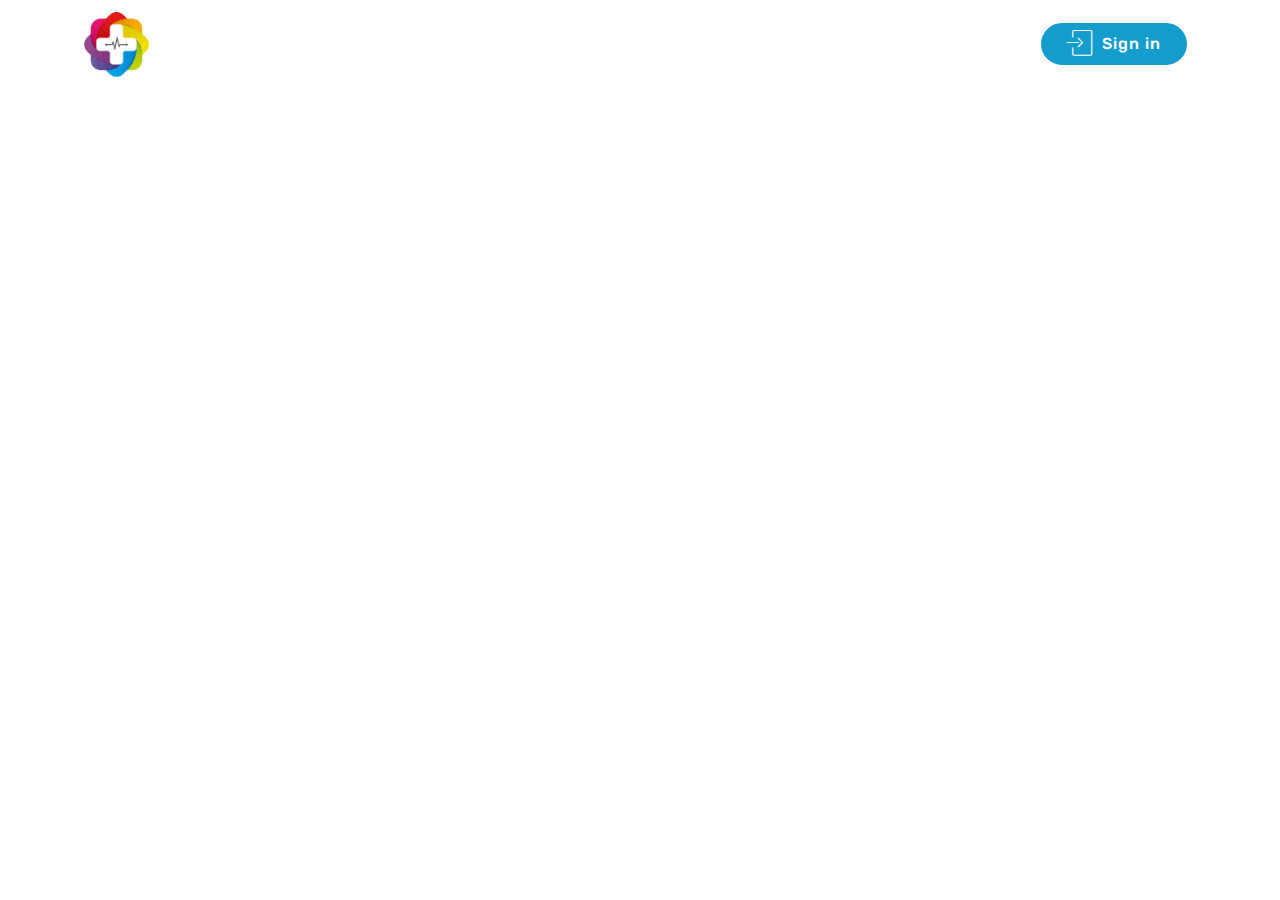
==== commit 74802525: "upload" ====
--- a/contact.html
+++ b/contact.html
@@ -15,8 +15,8 @@
   <link rel="stylesheet" href="assets/bootstrap/css/bootstrap.min.css">
   <link rel="stylesheet" href="assets/bootstrap/css/bootstrap-grid.min.css">
   <link rel="stylesheet" href="assets/bootstrap/css/bootstrap-reboot.min.css">
+  <link rel="stylesheet" href="assets/tether/tether.min.css">
   <link rel="stylesheet" href="assets/dropdown/css/style.css">
-  <link rel="stylesheet" href="assets/tether/tether.min.css">
   <link rel="stylesheet" href="assets/animatecss/animate.min.css">
   <link rel="stylesheet" href="assets/theme/css/style.css">
   <link rel="preload" as="style" href="assets/mobirise/css/mbr-additional.css"><link rel="stylesheet" href="assets/mobirise/css/mbr-additional.css" type="text/css">
@@ -29,7 +29,7 @@
 
     
 
-    <nav class="navbar navbar-expand beta-menu navbar-dropdown align-items-center navbar-toggleable-sm">
+    <nav class="navbar navbar-expand beta-menu navbar-dropdown align-items-center navbar-toggleable-sm bg-color transparent">
         <button class="navbar-toggler navbar-toggler-right" type="button" data-toggle="collapse" data-target="#navbarSupportedContent" aria-controls="navbarSupportedContent" aria-expanded="false" aria-label="Toggle navigation">
             <div class="hamburger">
                 <span></span>
@@ -46,14 +46,14 @@
                     </a>
                 </span>
                 <span class="navbar-caption-wrap"><a class="navbar-caption text-white display-4" href="index.html">
-                        DOCTORHIMSELF.wtf</a></span>
+                        WebMD.tech</a></span>
             </div>
         </div>
         <div class="collapse navbar-collapse" id="navbarSupportedContent">
             <ul class="navbar-nav nav-dropdown" data-app-modern-menu="true"><li class="nav-item">
                     <a class="nav-link link text-white display-4" href="contact.html" target="_blank">Contact Us</a>
                 </li></ul>
-            <div class="navbar-buttons mbr-section-btn"><a class="btn btn-sm btn-primary display-7" href="http://mail.doctorhimself.wtf" target="_blank"><span class="mbri-login mbr-iconfont mbr-iconfont-btn"></span>Sign in</a></div>
+            <div class="navbar-buttons mbr-section-btn"><a class="btn btn-sm btn-primary display-7" href="http://mail.webmd.tech" target="_blank"><span class="mbri-login mbr-iconfont mbr-iconfont-btn"></span>Sign in</a></div>
         </div>
     </nav>
 </section>
@@ -62,62 +62,20 @@
 
     
 
-    
-    <div class="container">
-        <div class="row justify-content-center">
-            <div class="title col-12 col-lg-8">
-                <h2 class="mbr-section-title align-center pb-3 mbr-fonts-style display-2">
-                    Drop a line</h2>
-                <h3 class="mbr-section-subtitle align-center mbr-light pb-3 mbr-fonts-style display-5">
-                    Don't hesitate to contact us. We are here to help<br>Fill the form below or send us an email at support@docotrhimself.wtf</h3>
-            </div>
-        </div>
-    </div>
-    <div class="container">
-        <div class="row justify-content-center">
-            <div class="media-container-column col-lg-8" data-form-type="formoid">
-                    <div data-form-alert="" hidden="">Your response has been submitted! We will get back to you as soon as possible. Have a great day!</div>
-            
-                    <form class="mbr-form" action="https://mobirise.com/" method="post" data-form-title="Mobirise Form"><input type="hidden" name="email" data-form-email="true" value="SxWCDP7kG/pnO0+tpT8p3TmHRAelnTK51ZdAbaih7gwpYfBdh/krs+leaK36vwEU6oJsCHlXmWkEyI6C4HdfKXVBhu6JH/6H2hQd+N/5J4PezQnF7KR+9cIFzoQDZ+JB">
-                        <div class="row row-sm-offset">
-                            <div class="col-md-4 multi-horizontal" data-for="name">
-                                <div class="form-group">
-                                    <label class="form-control-label mbr-fonts-style display-7" for="name-form1-7">Name</label>
-                                    <input type="text" class="form-control" name="name" data-form-field="Name" required="" id="name-form1-7">
-                                </div>
-                            </div>
-                            <div class="col-md-4 multi-horizontal" data-for="email">
-                                <div class="form-group">
-                                    <label class="form-control-label mbr-fonts-style display-7" for="email-form1-7">Email</label>
-                                    <input type="email" class="form-control" name="email" data-form-field="Email" required="" id="email-form1-7">
-                                </div>
-                            </div>
-                            
-                        </div>
-                        <div class="form-group" data-for="message">
-                            <label class="form-control-label mbr-fonts-style display-7" for="message-form1-7">Message</label>
-                            <textarea type="text" class="form-control" name="message" rows="7" data-form-field="Message" id="message-form1-7"></textarea>
-                        </div>
-            
-                        <span class="input-group-btn"><button href="" type="submit" class="btn btn-primary btn-form display-4">SUBMIT</button></span>
-                    </form>
-            </div>
-        </div>
-    </div>
+    <iframe src="https://docs.google.com/forms/d/e/1FAIpQLSfZfoZsHTCq6PI5hUFsKT7phv7eeqlaPn1cZFJXq9OjXiusxw/viewform?embedded=true" onload="this.style.height=(this.contentDocument.body.scrollHeight+45) +'px';" scrolling="no" style="width:100%;border:none;" frameborder="0" marginheight="0" marginwidth="0">Loading…</iframe>
 </section>
 
 
   <script src="assets/web/assets/jquery/jquery.min.js"></script>
   <script src="assets/popper/popper.min.js"></script>
   <script src="assets/bootstrap/js/bootstrap.min.js"></script>
+  <script src="assets/tether/tether.min.js"></script>
   <script src="assets/dropdown/js/nav-dropdown.js"></script>
   <script src="assets/dropdown/js/navbar-dropdown.js"></script>
-  <script src="assets/smoothscroll/smooth-scroll.js"></script>
-  <script src="assets/tether/tether.min.js"></script>
   <script src="assets/touchswipe/jquery.touch-swipe.min.js"></script>
   <script src="assets/viewportchecker/jquery.viewportchecker.js"></script>
+  <script src="assets/smoothscroll/smooth-scroll.js"></script>
   <script src="assets/theme/js/script.js"></script>
-  <script src="assets/formoid/formoid.min.js"></script>
   
   
  <div id="scrollToTop" class="scrollToTop mbr-arrow-up"><a style="text-align: center;"><i class="mbr-arrow-up-icon mbr-arrow-up-icon-cm cm-icon cm-icon-smallarrow-up"></i></a></div>
--- a/assets/mobirise/css/mbr-additional.css
+++ b/assets/mobirise/css/mbr-additional.css
@@ -1098,6 +1098,14 @@
   font-style: italic;
   letter-spacing: 1rem;
 }
+.cid-rVumvOWkVv {
+  padding-top: 90px;
+  padding-bottom: 90px;
+  background-color: #efefef;
+}
+.cid-rVumvOWkVv P {
+  color: #767676;
+}
 .cid-rikQk01NhR {
   padding-top: 120px;
   padding-bottom: 60px;
--- a/assets/mobirise/css/mbr-additional.css
+++ b/assets/mobirise/css/mbr-additional.css
@@ -1098,6 +1098,14 @@
   font-style: italic;
   letter-spacing: 1rem;
 }
+.cid-rVumvOWkVv {
+  padding-top: 90px;
+  padding-bottom: 90px;
+  background-color: #efefef;
+}
+.cid-rVumvOWkVv P {
+  color: #767676;
+}
 .cid-rikQk01NhR {
   padding-top: 120px;
   padding-bottom: 60px;
